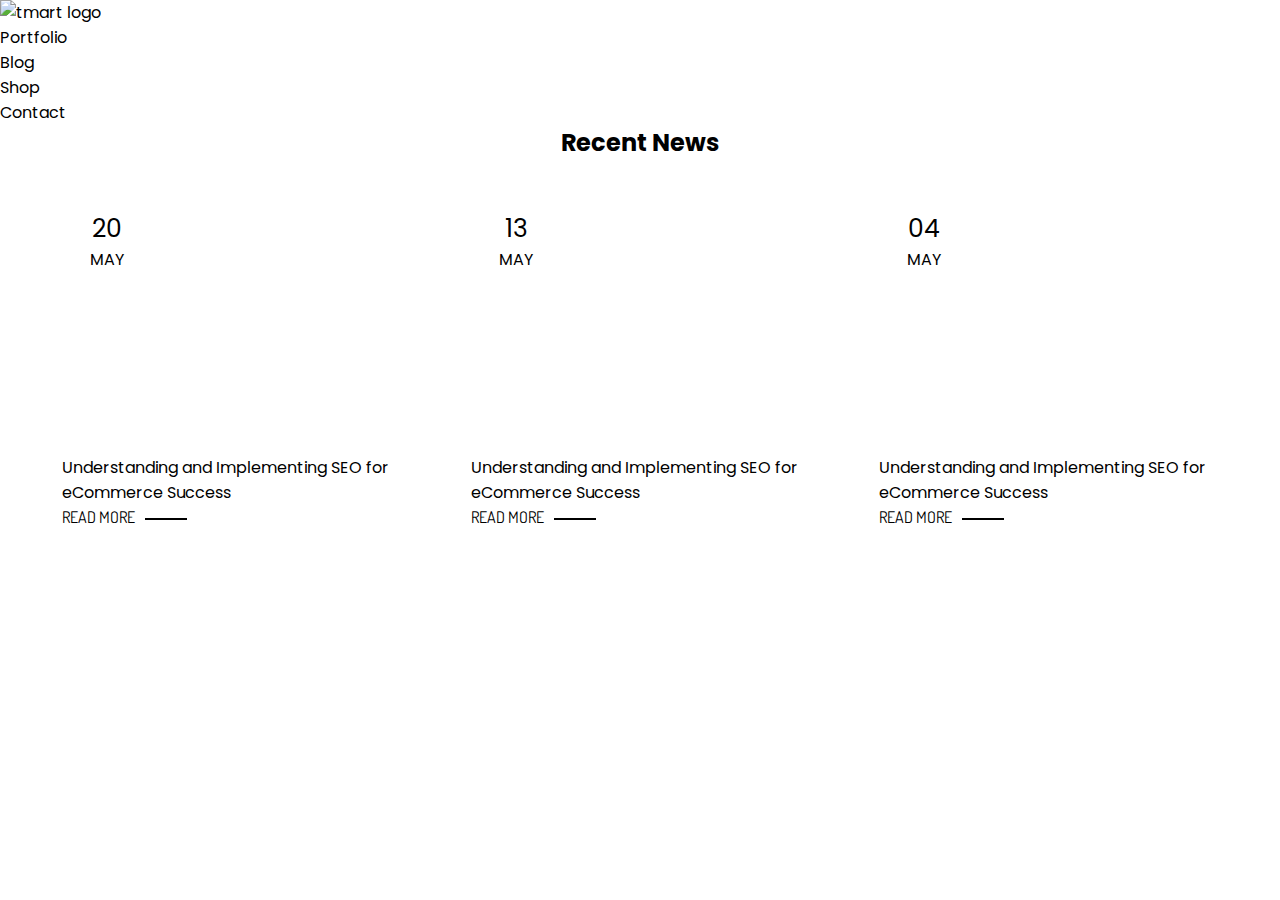
==== index.html @ 39721b08 "eddited entire blog section & css-finl copy" ====
<!DOCTYPE html>
<html lang="en">
  <head>
    <meta charset="UTF-8" />
    <meta name="viewport" content="width=device-width, initial-scale=1.0" />
    <title>TMART</title>
    <script src="./logic/feather.js"></script>
    <!--CSS LINKS-->
    <link rel="stylesheet" href="./style/general.css" />
    <link rel="stylesheet" href="./style/header.css" />
    <link rel="stylesheet" href="./style/blogsection.css" />
  </head>
  <body>
    <header>
      <div class="container">
        <div class="site-logo">
          <img src="./images/site-logo.png" alt="tmart logo" />
        </div>
        <!--=== NAV LINKS ===-->
        <nav>
          <ul>
            <li><a href="">Portfolio</a></li>
            <li><a href="">Blog</a></li>
            <li><a href="">Shop</a></li>
            <li><a href="">Contact</a></li>
          </ul>
        </nav>

        <!--=== GROUP NAV ICONS ===-->
        <div class="nav-icons">
          <i data-feather="user"></i>
          <i data-feather="shopping-cart"></i>
          <i data-feather="menu"></i>
        </div>
      </div>
      <!--== END OF CONTAINER ==-->
    </header>
    <!--=== END OF HEADER SECTION ===-->

    <!--=== MAIN SECTION START ===-->
    <main>
      <!--=== BLOG SECTION START===-->
      <section class="blog-section">
        <h2>Recent News</h2>
        <div class="container">
          <div class="recent">
            <div class="recent-date">
              <p class="increase">20</p>
              <p><span>MAY</span></p>
            </div>
            <div class="recent-text">
              <p>
                Understanding and Implementing SEO for <br />
                eCommerce Success
              </p>
              <a class="btn" href="#">READ MORE</a>
            </div>
          </div>
          <div class="recent2">
            <div class="recent-date">
              <p class="increase">13</p>
              <p><span>MAY</span></p>
            </div>
            <div class="recent-text">
              <p>
                Understanding and Implementing SEO for <br />
                eCommerce Success
              </p>
              <a href="#">READ MORE</a>
            </div>
          </div>
          <div class="recent3">
            <div class="recent-date">
              <p class="increase">04</p>
              <p><span>MAY</span></p>
            </div>
            <div class="recent-text">
              <p>
                Understanding and Implementing SEO for <br />
                eCommerce Success
              </p>
              <a href="#">READ MORE</a>
            </div>
          </div>
        </div>
      </section>
      <!---=== BLOG SECTION END ===--->
    </main>
    <!--=== END OF MAIN ===-->

    <!--=== FOOTER SECTION START-->
    <footer></footer>
    <!--=== END FOOTER-->

    <!--=== SCRIPT SECTION-->
    <script>
      feather.replace();
    </script>
  </body>
</html>
---- style/general.css ----
/*GOOGLE FONTS*/
@import url('https://fonts.googleapis.com/css2?family=Dosis:wght@200;300;400;500;600;700;800&family=Poppins:ital,wght@0,100;0,200;0,300;0,400;0,500;0,600;0,700;0,800;0,900;1,100;1,200;1,300;1,400;1,500;1,600;1,700;1,800;1,900&display=swap');

/*CSS RESET*/
*{
  margin: 0;
  padding: 0;
  box-sizing: border-box;
}

body {
  font-family: 'Poppins', sans-serif;
  background-color: #FFF;
  scroll-behavior: smooth;
}

a {
  color: inherit;
  text-decoration: none;
}

ul {
  list-style: none;
}
---- style/blogsection.css ----
/*style sheet*/
@import url('https://fonts.googleapis.com/css2?family=Dosis:wght@200;300;400;500;600;700&display=swap');
.blog-section h2{
    text-align: center;
    }
.blog-section .container{
    margin: 0 auto; 
    height: 400px;
    width: 95%;
    }
.container .recent {
    background-image: url(../images/b1.png);
    background-size: cover;
    background-position: center;
    background-repeat: no-repeat;
}
.container .recent2 {
    background-image: url(../images/b2.png);
    background-size: cover;
    background-position: center;
    background-repeat: no-repeat;
}
.container .recent3 {
    background-image: url(../images/b3.png);
    background-size: cover;
    background-position: center;
    background-repeat: no-repeat;
}
.container .recent {
    display: flex;
    flex-direction: column;
    justify-content: space-between;
    padding: 30px;
}
.container .recent2 {
    display: flex;
    flex-direction: column;
    justify-content: space-between;
    padding: 30px;
}
.container .recent3 {
    display: flex;
    flex-direction: column;
    justify-content: space-between;
    padding: 30px;
}
.recent .recent-date {
    display: flex;
    flex-direction: column;
    line-height: 1.5;
    background-color: #fff;
    width: 50px;
    margin: 20px;
    text-align: center;
}
.recent2 .recent-date {
    display: flex;
    flex-direction: column;
    line-height: 1.5;
    background-color: #fff;
    width: 50px;
    margin: 20px;
    text-align: center;
}
.recent3 .recent-date {
    display: flex;
    flex-direction: column;
    line-height: 1.5;
    background-color: #fff;
    width: 50px;
    margin: 20px;
    text-align: center;
}
.recent-date .increase {
    font-size: 25px;
}
.recent-date2 .increase {
    font-size: 25px;
}
.recent-date3 .increase {
    font-size: 25px;
}
.recent-text a{
    font-family: 'Dosis';
}
.recent-text a::after {
    content: "";
    border: 1px solid #000;
    display: inline-block;
    width: 40px;
    vertical-align: middle;
    margin: 10px;
}
@media (max-width:599px){
    .blog-section .container {
        display: grid;
        grid-template-columns: repeat(1, 1fr);
        gap: 10px;
    }
}
@media (max-width:899px) and (min-width:600px) {
    .blog-section .container {
        display: grid;
        grid-template-columns: repeat(2, 1fr);
        gap: 5px;
    }
}
@media (min-width:900px){
    .blog-section .container {
        display: grid;
        grid-template-columns: repeat(3, 1fr);
        gap: 10px;
    }
}
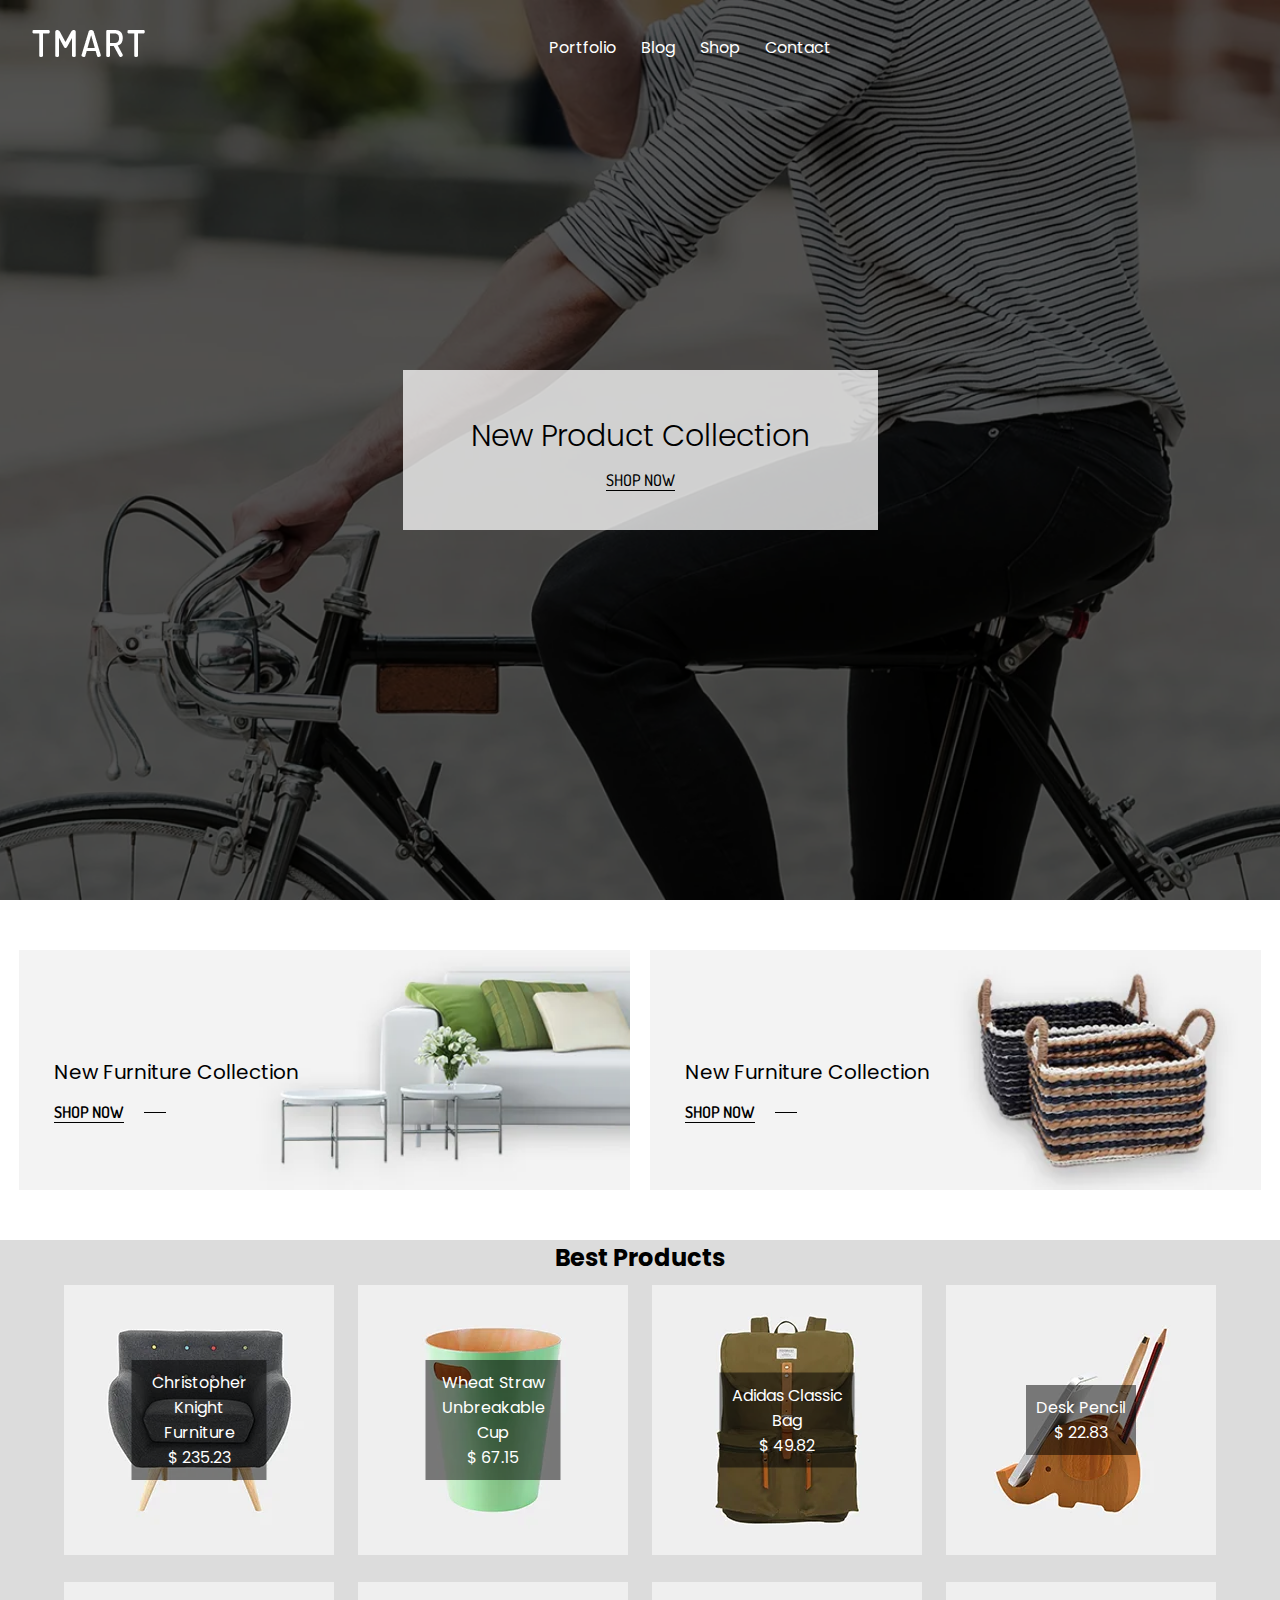
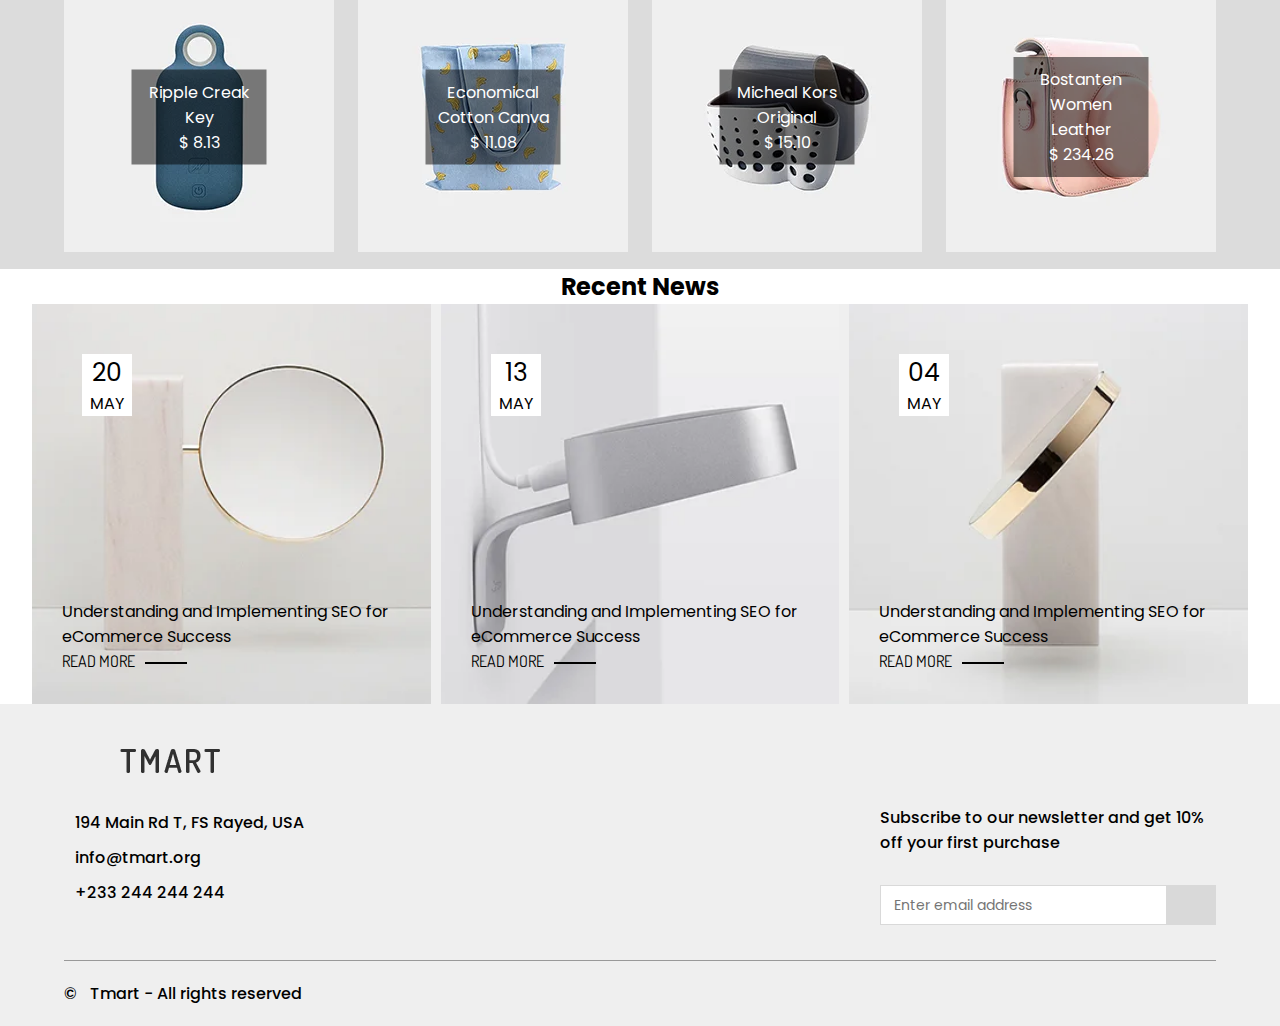
==== commit 01b6e376: "conlict merging Mbugua into main branch resolved" ====
--- a/index.html
+++ b/index.html
@@ -1,100 +1,302 @@
 <!DOCTYPE html>
 <html lang="en">
-  <head>
-    <meta charset="UTF-8" />
-    <meta name="viewport" content="width=device-width, initial-scale=1.0" />
-    <title>TMART</title>
-    <script src="./logic/feather.js"></script>
-    <!--CSS LINKS-->
-    <link rel="stylesheet" href="./style/general.css" />
-    <link rel="stylesheet" href="./style/header.css" />
-    <link rel="stylesheet" href="./style/blogsection.css" />
-  </head>
-  <body>
-    <header>
-      <div class="container">
+<head>
+  <meta charset="UTF-8">
+  <meta name="viewport" content="width=device-width, initial-scale=1.0">
+  <title>TMART - Serves You Well</title>
+  <script src="./logic/feather.js"></script>
+  <!--CSS LINKS-->
+  <link rel="stylesheet" href="./style/general.css">
+  <link rel="stylesheet" href="./style/hero.css">
+  <link rel="stylesheet" href="./style/message-section.css">
+  <link rel="stylesheet" href="./style/footer.css">
+  <link rel="stylesheet" href="./style/blogsection.css" />
+  <link rel="icon" href="./images/logo.png">
+  <link rel="stylesheet" href="BestProducts.css">
+  <!--END OF CSS LINKS-->
+
+</head>
+<body>
+
+  <!--=== MAIN SECTION START ===-->
+  <main>
+    <!--= HERO SECTION =-->
+    <section class="hero-section">
+      <div class="header"><!--== HEADER SECTION ==-->
         <div class="site-logo">
-          <img src="./images/site-logo.png" alt="tmart logo" />
-        </div>
+          <a href="./index.html">
+            <img src="./images/logo_white.png" alt="tmart logo">
+          </a>
+        </div>
+    
         <!--=== NAV LINKS ===-->
-        <nav>
+        <nav class="nav-menu">
           <ul>
-            <li><a href="">Portfolio</a></li>
-            <li><a href="">Blog</a></li>
-            <li><a href="">Shop</a></li>
-            <li><a href="">Contact</a></li>
+            <li><a href="#portfolio">Portfolio</a></li>
+            <li><a href="#blog">Blog</a></li>
+            <li><a href="#shop">Shop</a></li>
+            <li><a href="#contact">Contact</a></li>
           </ul>
         </nav>
-
+    
         <!--=== GROUP NAV ICONS ===-->
         <div class="nav-icons">
-          <i data-feather="user"></i>
-          <i data-feather="shopping-cart"></i>
-          <i data-feather="menu"></i>
-        </div>
-      </div>
-      <!--== END OF CONTAINER ==-->
-    </header>
-    <!--=== END OF HEADER SECTION ===-->
-
-    <!--=== MAIN SECTION START ===-->
-    <main>
-      <!--=== BLOG SECTION START===-->
-      <section class="blog-section">
-        <h2>Recent News</h2>
-        <div class="container">
-          <div class="recent">
-            <div class="recent-date">
-              <p class="increase">20</p>
-              <p><span>MAY</span></p>
+          <a href="#">
+            <i data-feather="user"></i>
+          </a>
+          <a href="#">
+            <i data-feather="shopping-cart"></i>
+          </a>
+          <a href="#">
+            <i data-feather="menu" onclick="showMenu()"></i>
+          </a>
+        </div>
+
+      </div><!--== END OF HEADER SECTION ==-->
+
+      <!--== HAMUGER MENU ==-->
+      <nav id="nav-hamb-menu">
+        <ul>
+          <li><a href="">Portfolio</a></li>
+          <li><a href="">Blog</a></li>
+          <li><a href="">Shop</a></li>
+          <li><a href="#contact">Contact</a></li>
+        </ul>
+        <div id="close-ham-menu">
+          <i data-feather="x" onclick="hideMenu()"></i>
+        </div>
+      </nav>
+
+      <!--=== HEADLINE SECTION ===-->
+      <div class="headline">
+        <div>
+          <h1>
+            New Product Collection 
+          </h1>
+          <a href="#">SHOP NOW</a>
+        </div>
+      </div>
+
+      <!--== OVERLAY ==-->
+      <div class="overlay"></div>
+
+    </section><!--=== END OF HERO SECTION ===-->
+
+    <!--===START OF MESSAGE SECTION ===-->
+    <section class="message-section">
+      <div class="furniture-collection">
+        <div class="group-text">
+          <p>New Furniture Collection</p>
+          <a href="#">SHOP NOW</a>
+          <div class="line"></div>
+        </div>
+      </div><!--== END OF FURNITURE-COLL ===-->
+
+      <div class="basket-collection">
+        <div class="group-text">
+          <p>New Furniture Collection</p>
+          <a href="#">SHOP NOW</a>
+          <div class="line"></div>
+        </div>
+      </div>
+    </section><!--===END OF MESSAGE SECTION ===-->
+
+
+
+
+    
+    <!-- The Best Product Section -->
+
+    <div class="BestProducts">
+
+      <h2>Best Products</h2>
+    <!-- The items of the section -->
+
+    <div class="image-container">
+      <figure><img src="images/MicrosoftTeams-image (1).png" alt="ChristopherKnightFurniture"></figure>
+      <div class="overlay-text">
+        <figcaption>Christopher Knight Furniture <br> $ 235.23</figcaption>
+      </div>
+      </div>
+
+    <div class="image-container">
+        <figure><img src="images/MicrosoftTeams-image (4).png" alt="WheatStrawUnbreakableCup"></figure>
+        <div class="overlay-text"><figcaption>Wheat Straw Unbreakable Cup <br> $ 67.15</figcaption></div>
+    </div>
+
+    <div class="image-container">
+        <figure><img src="images/MicrosoftTeams-image (5).png" alt="AdidasClassicBag"></figure>
+        <div class="overlay-text"><figcaption>Adidas Classic Bag <br> $ 49.82</figcaption></div>
+    </div>
+
+    <div class="image-container">
+        <figure><img src="images/MicrosoftTeams-image (6).png" alt="DeskPencil"></figure>
+        <div class="overlay-text"><figcaption>Desk Pencil <br> $ 22.83</figcaption></div>
+    </div>
+
+    <div class="image-container">
+        <figure><img src="images/MicrosoftTeams-image (7).png" alt="RippleCreakKey"></figure>
+        <div class="overlay-text"><figcaption>Ripple Creak Key <br> $ 8.13</figcaption></div>
+    </div>
+
+    <div class="image-container">
+        <figure><img src="images/MicrosoftTeams-image (8).png" alt="EconomicalCotton Canva"></figure>
+        <div class="overlay-text"><figcaption>Economical Cotton Canva <br> $ 11.08</figcaption></div>
+    </div>
+
+    <div class="image-container">
+        <figure><img src="images/MicrosoftTeams-image (9).png" alt="MichealKorsOriginal"></figure>
+        <div class="overlay-text"><figcaption>Micheal Kors Original <br> $ 15.10</figcaption></div>
+    </div>
+
+    <div class="image-container">
+        <figure><img src="images/MicrosoftTeams-image (10).png" alt="BostantenWomenLeather"></figure>
+        <div class="overlay-text"><figcaption>Bostanten Women Leather <br> $ 234.26</figcaption></div>
+    </div>
+
+    </div>
+
+    <!--=== BLOG SECTION START===-->
+    <section class="blog-section">
+      <h2>Recent News</h2>
+      <div class="container">
+        <div class="recent">
+          <div class="recent-date">
+            <p class="increase">20</p>
+            <p><span>MAY</span></p>
+          </div>
+          <div class="recent-text">
+            <p>
+              Understanding and Implementing SEO for <br />
+              eCommerce Success
+            </p>
+            <a href="#">READ MORE</a>
+          </div>
+        </div>
+        <div class="recent2">
+          <div class="recent-date">
+            <p class="increase">13</p>
+            <p><span>MAY</span></p>
+          </div>
+          <div class="recent-text">
+            <p>
+              Understanding and Implementing SEO for <br />
+              eCommerce Success
+            </p>
+            <a href="#">READ MORE</a>
+          </div>
+        </div>
+        <div class="recent3">
+          <div class="recent-date">
+            <p class="increase">04</p>
+            <p><span>MAY</span></p>
+          </div>
+          <div class="recent-text">
+            <p>
+              Understanding and Implementing SEO for <br />
+              eCommerce Success
+            </p>
+            <a href="#">READ MORE</a>
+          </div>
+        </div>
+      </div>
+    </section>
+    <!---=== BLOG SECTION END ===--->
+
+
+  </main><!--=== END OF MAIN ===-->
+
+  <!--=== FOOTER SECTION START-->
+  <footer id="contact">
+    <div class="container">
+      <div class="footer-logo">
+        <img src="./images/logo.png" alt="tmart logo" class="tmart-logo">
+      </div>
+
+      <div class="first-sub-container"><!--=== 1ST CONATINER START ===-->
+        <div class="sub-container-left"><!--=== START OF SUBCONATINER LEFT ===-->
+          
+          <!--=== ADDRESS SECTION ===-->
+          <section class="address-section">
+            <div class="location">
+              <div class="map-pin">
+                <i data-feather="map-pin"></i>
+              </div>
+              <p>
+                194 Main Rd T, FS Rayed, USA
+              </p>
             </div>
-            <div class="recent-text">
+      
+            <div class="message">
+              <div class="mail">
+                <i data-feather="mail"></i>
+              </div>
               <p>
-                Understanding and Implementing SEO for <br />
-                eCommerce Success
+                info@tmart.org
               </p>
-              <a class="btn" href="#">READ MORE</a>
             </div>
-          </div>
-          <div class="recent2">
-            <div class="recent-date">
-              <p class="increase">13</p>
-              <p><span>MAY</span></p>
+      
+            <div class="phone">
+              <div class="phone-call">
+                <i data-feather="phone-call"></i>
+              </div>
+              <p>
+                +233 244 244 244
+              </p>
             </div>
-            <div class="recent-text">
-              <p>
-                Understanding and Implementing SEO for <br />
-                eCommerce Success
-              </p>
-              <a href="#">READ MORE</a>
+          </section><!--=== END OF ADDRESS SECTION ===-->
+  
+        </div><!--=== END OF SUB CONTAINER LEFT ===-->
+    
+        <div class="sub-container-right"><!--=== START OF SUBCONTAINER RIGHT ===-->
+          <!--=== SUBSCRIBE SECTION ===-->
+          <section class="subscribe-section">
+            <p>
+              Subscribe to our newsletter and get 10% off your first purchase
+            </p>
+            <div class="newsletter-form">
+              <form action="process_file.php" method="post" target="_self">
+                <input type="email" id="email" name="email" placeholder="Enter email address" required class="email-input">
+                <button type="submit" class="submit">
+                  <i data-feather="chevron-right"></i>
+                </button>
+              </form>
             </div>
-          </div>
-          <div class="recent3">
-            <div class="recent-date">
-              <p class="increase">04</p>
-              <p><span>MAY</span></p>
-            </div>
-            <div class="recent-text">
-              <p>
-                Understanding and Implementing SEO for <br />
-                eCommerce Success
-              </p>
-              <a href="#">READ MORE</a>
-            </div>
-          </div>
-        </div>
-      </section>
-      <!---=== BLOG SECTION END ===--->
-    </main>
-    <!--=== END OF MAIN ===-->
-
-    <!--=== FOOTER SECTION START-->
-    <footer></footer>
-    <!--=== END FOOTER-->
-
-    <!--=== SCRIPT SECTION-->
-    <script>
-      feather.replace();
-    </script>
-  </body>
+          </section><!--=== END OF SUBSCRIBE SECTION ===-->
+        </div><!--=== END OF SUBCONTAINER RIGHT ===-->
+
+      </div><!--=== END OF 1ST SUB CONTAINER ===-->
+  
+      <!--=== COPY RIGHT SECTION ===-->
+      <section class="copyright-section">
+        <div class="copyright-text">
+          <div class="copyright-logo">&copy;</div>
+          <p>
+            Tmart - All rights reserved
+          </p>
+        </div>
+      </section><!--=== COPY RIGHT SECTION ===-->
+    </div><!--END OF CONTAINER-->
+  </footer><!--=== END FOOTER-->
+
+
+
+
+  <!--=== SCRIPT SECTION-->
+  <script>
+    feather.replace();
+
+    //SHOW HAMBURGER MENU
+    function showMenu() {
+      document.getElementById('nav-hamb-menu').style.display = 'flex';
+      document.getElementById('nav-hamb-menu').classList.add('slide-from-right')
+    }
+
+    //HIDE HAMBURGER MENU
+    function hideMenu() {
+      document.getElementById('nav-hamb-menu').style.display = 'none';
+    }
+  </script>
+</body>
 </html>
+
--- a/style/hero.css
+++ b/style/hero.css
@@ -0,0 +1,169 @@
+/*=== HERO SECTION START ===*/
+.hero-section {
+  background: url(../images/hero.jpg) no-repeat scroll center center / cover;
+  height: 100vh;
+  display: flex;
+  justify-content: center;
+  align-items: center;
+  position: relative;
+}
+
+.hero-section .header {
+  position: absolute;
+  top: 30px;
+  width: 95%;
+  display: flex;
+  justify-content: space-between;
+  align-items: center;
+  margin: 0 auto;
+  transition: 0.3s;
+}
+nav ul {
+  display: flex;
+  flex-direction: column;
+}
+/* nav ul li:not(:last-child) {
+  margin-bottom: 20px;
+} */
+
+.header a:hover {
+  color: burlywood;
+}
+.nav-icons {
+  display: flex;
+  gap: 13px;
+}
+nav, .nav-icons, .site-logo {
+  color: #fff;
+  z-index: 100;
+}
+/*== MOBILE VIEW ==*/
+@media screen and (max-width: 900px) {
+  .nav-menu {
+    display: none;
+  }
+  .headline {
+    padding: 25px 0;
+    width: 330px;
+  }
+  
+  
+}
+/*== DESKTOP VIEW ==*/
+@media screen and (min-width: 900px) {
+  .headline {
+    padding: 47px 0 37px;
+    width: 475px;
+  }
+  .headline h1 {
+    margin-bottom: 20px;
+    font-size: 25px;
+    font-family: 'Poppins', sans-serif;
+    line-height: 1.25;
+  }
+  nav ul {
+    list-style: none;
+    display: flex;
+    flex-direction: row;
+    gap: 25px;
+  }
+  .nav-icons a:last-child {
+    display: none;
+  }
+ 
+}
+
+.headline {
+  background-color: rgba(255, 255, 255, 0.75);
+  text-align: center;
+  z-index: 100;
+}
+.headline h1 {
+  font-weight: 300;
+  margin-bottom: 13px;
+  font-size: 30px;
+  font-family: 'Poppins', sans-serif;
+  line-height: 1.25;
+}
+.headline a {
+  font-size: 16px;
+  font-family: 'Dosis', sans-serif;
+  font-weight: 500;
+  text-transform: uppercase;
+  border-bottom: .5px solid #000;
+  color: #000;
+  line-height: 1.2;
+  transition: 0.3s;
+}
+.headline a:hover {
+  color: #c59400;
+  border-bottom: none;
+}
+.overlay {
+  position: absolute;
+  background-color: rgba(0, 0, 0, 0.67);
+  top: 0;
+  left: 0;
+  height: 100%;
+  width: 100%;
+}
+
+/*== NAV-HAMB-MENU ===*/
+#nav-hamb-menu {
+  position: fixed;
+  background-color: #EFEFEF;
+  color: #000;
+  z-index: 150;
+  height: 100%;
+  width: 100%;
+  top: 0;
+  left: 0;
+  display: none;
+  justify-content: center;
+  align-items: center;
+  text-align: center;
+  transition: 0.3s;
+}
+#nav-hamb-menu ul li:not(:last-child) {
+  margin-bottom: 10px;
+}
+#nav-hamb-menu ul li {
+  font-size: 20px;
+}
+#nav-hamb-menu ul li:hover {
+  border-bottom: 1px solid #c59400;
+}
+
+#close-ham-menu {
+  position: absolute;
+  top: 30px;
+  right: 30px;
+  height: 45px;
+  width: 45px;
+  padding: 10px;
+  border: 1px solid #000;
+  border-radius: 50%;
+}
+
+@media screen and (min-width: 900px) {
+  #nav-hamb-menu {
+    display: none;
+  }
+}
+
+/*== HAMBURGER MENU ANIMATION ==*/
+.slide-from-right {
+  animation-name: slideFromRight;
+  animation-duration: 1s;
+  animation-timing-function: ease-in-out;
+
+}
+@keyframes slideFromRight {
+  from {
+    transform: translateX(100%);
+  }
+  to {
+    transform: translateX(0);
+  }
+}
+/*=== HERO SECTION END ===*/
--- a/style/message-section.css
+++ b/style/message-section.css
@@ -0,0 +1,104 @@
+.message-section {
+  margin: 50px 0;
+  display: flex;
+  flex-direction: column;
+  row-gap: 25px
+}
+
+/*=== FURNITURE COLLECTION ===*/
+.furniture-collection {
+  background: url(../images/furn.jpg) no-repeat scroll center center / cover;
+  height: 178px;
+  width: 93%;
+  margin: 0 auto;
+  position: relative;
+}
+
+.group-text {
+  width: 138px;
+  position: absolute;
+  top: 30px;
+  left: 15px;
+}
+
+.group-text p {
+  font-size: 20px;
+  text-align: center;
+  margin-bottom: 16px;
+  line-height: 1.2;
+}
+.group-text a {
+  font-size: 16px;
+  font-family: 'Dosis', sans-serif;
+  font-weight: 600;
+  border-bottom: 1px solid #000;
+  transition: 0.3s;
+}
+.group-text a:hover {
+  color: #c59400;
+  border-bottom: none;
+}
+.group-text .line {
+  width: 22px;
+  height: 1px;
+  background-color: #000;
+  position: absolute;
+  left: 75px;
+  top: 75px;
+}
+
+
+/*=== BASKET COLLECTION ===*/
+.basket-collection {
+  background: url(../images/bask.jpg) no-repeat scroll center center / cover;
+  height: 178px;
+  width: 93%;
+  margin: 0 auto;
+  position: relative;
+}
+
+/*=== TABLET VIEW ===*/
+@media screen and (min-width: 600px) and (max-width: 900px) {
+  .message-section {
+    flex-direction: row;
+    width: 96%;
+    margin: 50px auto;
+    column-gap: 20px
+  }
+  .group-text .line {
+    left: 80px;
+  }
+  
+}
+
+/*=== DESKTOP VIEW ===*/
+@media screen and (min-width: 900px) {
+  .message-section {
+    flex-direction: row;
+    width: 97%;
+    margin: 50px auto;
+    column-gap: 20px
+  }
+  .group-text {
+    width: 245px;
+    top: 110px;
+    left: 35px;
+  }
+  .group-text .line {
+    left: 90px;
+    top: 52px;
+  }
+  .furniture-collection {
+    height: 240px;
+  }
+  .basket-collection {
+    height: 240px;
+  }
+  /* .basket-collection {
+    background: url(../images/bask.jpg) no-repeat scroll center center / cover;
+    height: 178px;
+    width: 93%;
+    margin: 0 auto;
+    position: relative;
+  } */
+}--- a/style/footer.css
+++ b/style/footer.css
@@ -0,0 +1,140 @@
+.container {
+  background-color: #EFEFEF;
+  width: 100%;
+  margin: 0 auto;
+}
+
+.footer-logo {
+  margin-left: 10px;
+  margin-bottom: 25px;
+}
+.footer-logo .tmart-logo {
+  margin-top: 45px;
+}
+
+/*=== START OF ADDRESS SECTION ===*/
+.address-section {
+  margin: 0 0 50px 20px;
+  display: flex;
+  flex-direction: column;
+  row-gap: 10px;
+}
+.address-section .location, .message, .phone {
+  display: flex;
+  font-size: 16px;
+  column-gap: 15px;
+  font-weight: 500;
+}
+/*=== END OF ADDRESS SECTION ===*/
+
+/*=== START OF SUBSCRIBE SECTION ===*/
+.subscribe-section {
+  /* width: 320px; */
+  font-family: 'Poppins', sans-serif;
+  margin: 0 20px 35px;
+}
+.subscribe-section p {
+  margin-bottom: 30px;
+  width: 100%;
+  font-weight: 500;
+}
+form {
+  display: flex;
+  align-items: center;
+}
+form .email-input {
+  width: 287px;
+  height: 40px;
+  border: 0.4px solid #D9D9D9;
+  padding-left: 13px;
+}
+.email-input::placeholder {
+  font-size: 14px;
+  font-family: 'Poppins', sans-serif;
+}
+form input:focus {
+  border-color: #c59400;
+  outline: none;
+} 
+
+form .submit {
+  width: 49px;
+  border-style: none;
+  background-color: #D9D9D9;
+  height: 40px;
+  cursor: pointer;
+  transition: 0.3s;
+}
+form button:hover {
+  background-color: #c59400;
+
+}
+form button i:hover {
+  color: #fff;
+}
+/*=== END OF SUBSCRIBE SECTION ===*/
+
+/*=== COPY RIGHT SECTION ===*/
+.copyright-section {
+  width: 90%;
+  border-top: 1px solid rgba(0, 0, 0, 0.36);
+  margin: 0 auto;
+  padding: 0 0 20px;
+}
+.copyright-text {
+  display: flex;
+  align-items: center;
+  column-gap: 13px;
+  font-family: 'Poppins', sans-serif;
+  font-size: 16px;
+  font-weight: 500;
+  margin-top: 20px;
+}
+/*=== END OF COPY RIGHT SECTION ===*/
+
+/*=== MOBILE VIEW ===*/
+@media screen and (min-width: 400px) and (max-width: 600px) {
+  .subscribe-section p {
+    width: 340px;
+  }
+  form .email-input {
+    width: 90%;
+  }
+}
+
+/*=== TABLET VIEW ===*/
+@media screen and (min-width: 600px) and (max-width: 900px) {
+  .first-sub-container {
+    display: flex;
+    align-items: center;
+    justify-content: space-between;
+    padding: 0 10px;
+  }
+  .footer-logo {
+    margin-left: 35px;
+  }
+  .subscribe-section p {
+    width: 340px;
+  }
+
+}
+
+/*=== DESKTOP VIEW ===*/
+@media screen and (min-width: 900px) {
+  .first-sub-container {
+    display: flex;
+    align-items: center;
+    justify-content: space-between;
+    padding: 0 40px;
+    width: 100%;
+  }
+  .footer-logo {
+    margin-left: 120px;
+  }
+  .copyright-section {
+    width: 90%;
+  }
+  .subscribe-section p {
+    width: 340px;
+  }
+}--- a/BestProducts.css
+++ b/BestProducts.css
@@ -0,0 +1,31 @@
+.BestProducts{
+    text-align: center;
+    align-items: center;
+    background-color:gainsboro;
+}
+.image-container {
+    position: relative;
+    display: inline-block;
+    margin: 10px; /* Add spacing between images if desired */
+}
+.image-container img {
+    display: block;
+    max-width: 100%;
+    height: auto;
+}
+.overlay-text {
+    position: absolute;
+    top: 50%;
+    left: 50%;
+    transform: translate(-50%, -50%);
+    background-color: rgba(0, 0, 0, 0.5);
+    color: white;
+    padding: 10px;
+    font-size: 16px;
+    text-align: center;
+    z-index: 1;
+  }
+
+@media (min-width:900px) {
+
+}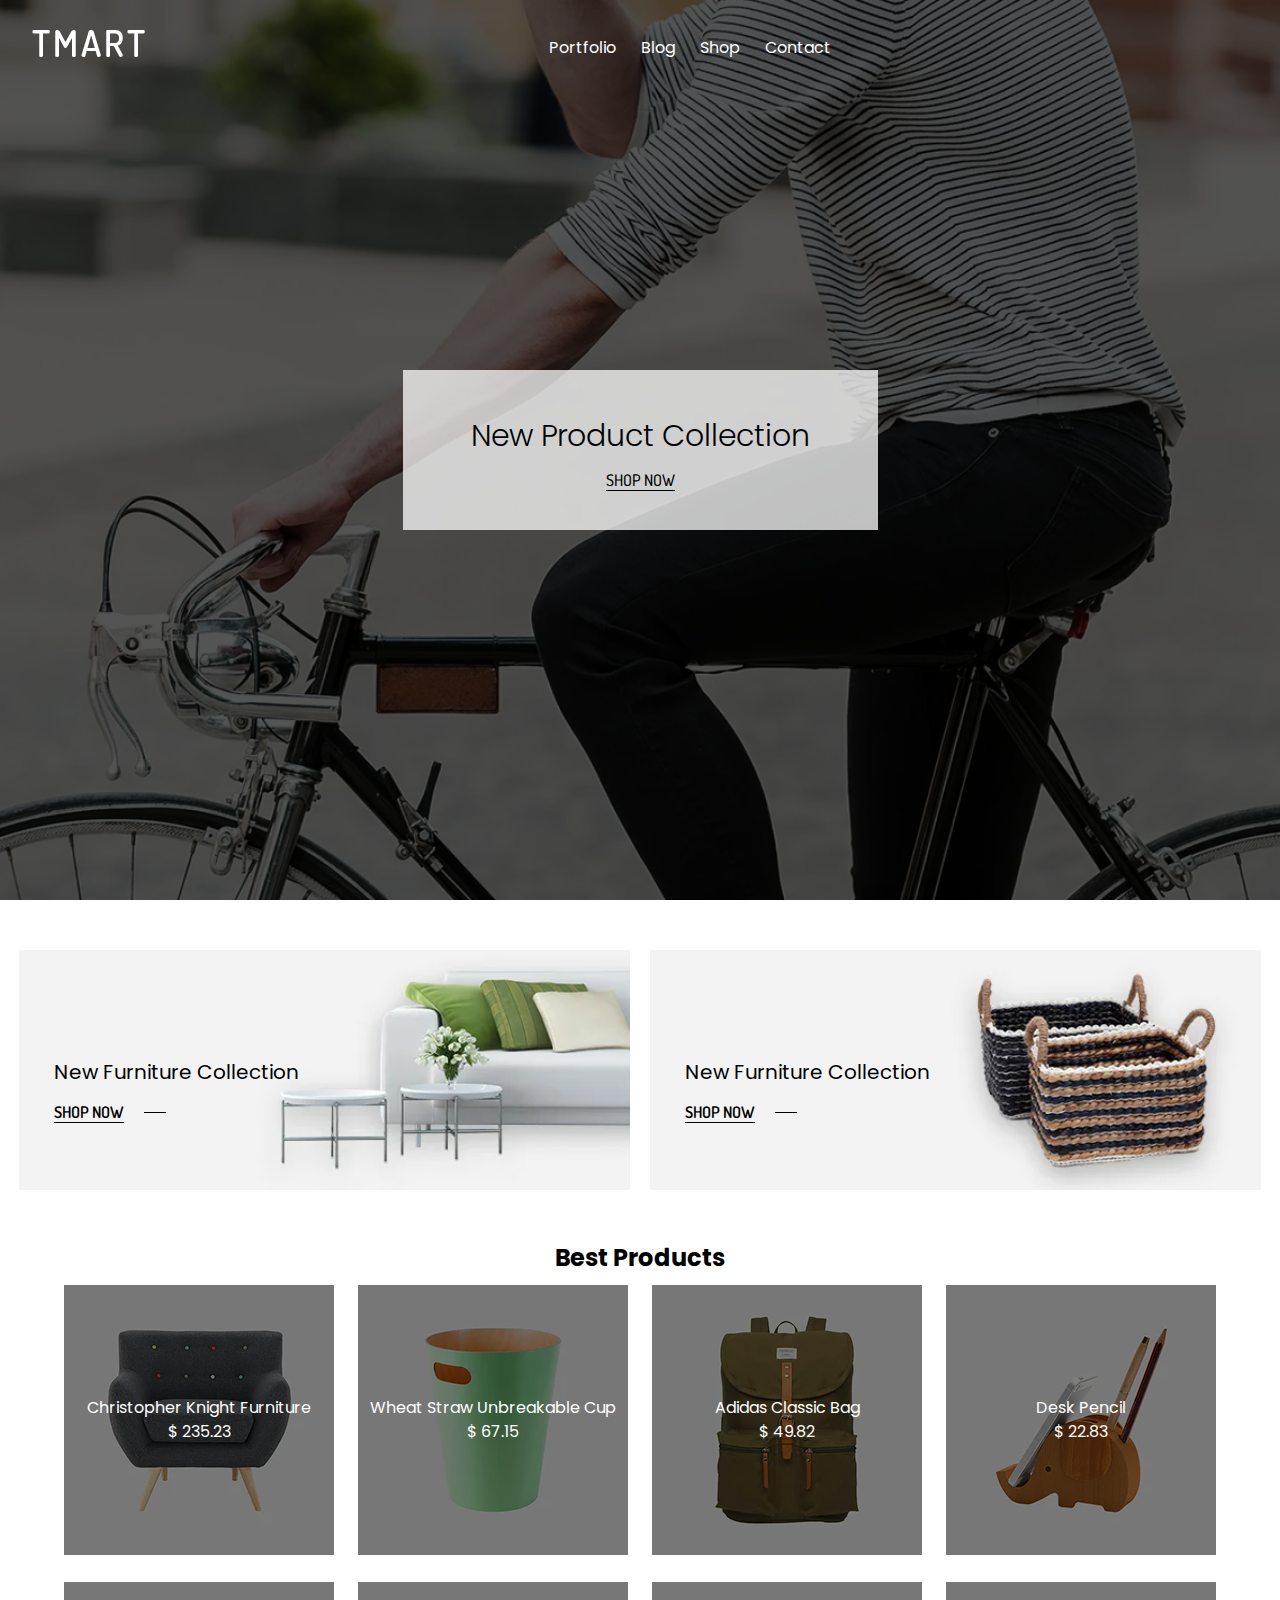
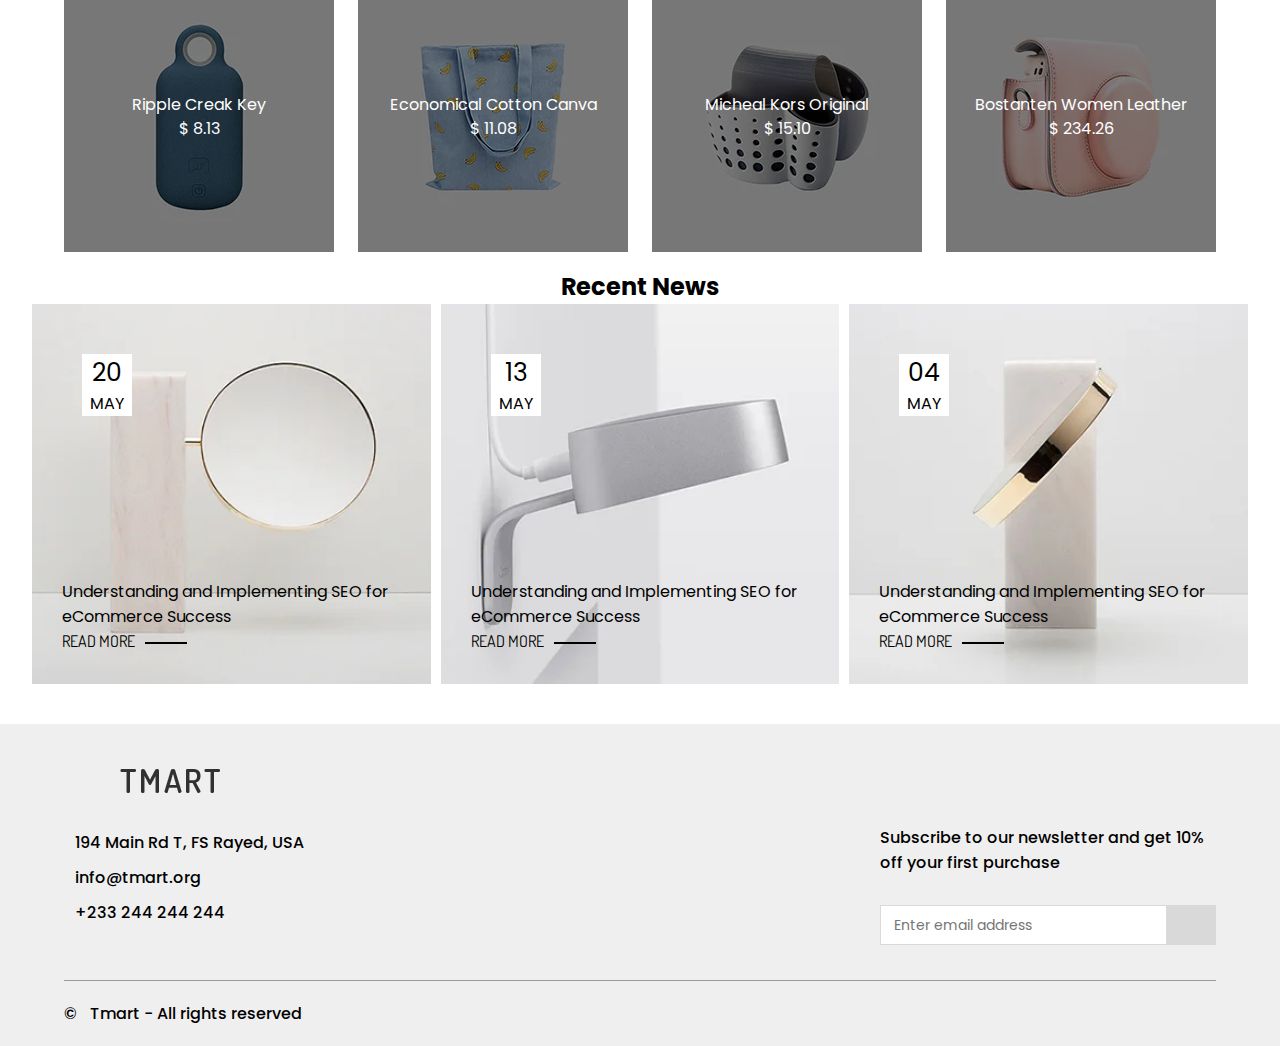
==== commit 58e61f42: "adjusting blog section" ====
--- a/index.html
+++ b/index.html
@@ -11,8 +11,9 @@
   <link rel="stylesheet" href="./style/message-section.css">
   <link rel="stylesheet" href="./style/footer.css">
   <link rel="stylesheet" href="./style/blogsection.css" />
+  <link rel="stylesheet" href="./style/BestProducts.css">
+
   <link rel="icon" href="./images/logo.png">
-  <link rel="stylesheet" href="BestProducts.css">
   <!--END OF CSS LINKS-->
 
 </head>
@@ -58,7 +59,7 @@
       <nav id="nav-hamb-menu">
         <ul>
           <li><a href="">Portfolio</a></li>
-          <li><a href="">Blog</a></li>
+          <li><a href="#blog">Blog</a></li>
           <li><a href="">Shop</a></li>
           <li><a href="#contact">Contact</a></li>
         </ul>
@@ -102,101 +103,101 @@
     </section><!--===END OF MESSAGE SECTION ===-->
 
 
-
+    
 
     
     <!-- The Best Product Section -->
 
     <div class="BestProducts">
 
-      <h2>Best Products</h2>
-    <!-- The items of the section -->
-
-    <div class="image-container">
-      <figure><img src="images/MicrosoftTeams-image (1).png" alt="ChristopherKnightFurniture"></figure>
-      <div class="overlay-text">
-        <figcaption>Christopher Knight Furniture <br> $ 235.23</figcaption>
-      </div>
-      </div>
-
-    <div class="image-container">
-        <figure><img src="images/MicrosoftTeams-image (4).png" alt="WheatStrawUnbreakableCup"></figure>
-        <div class="overlay-text"><figcaption>Wheat Straw Unbreakable Cup <br> $ 67.15</figcaption></div>
+      <h2>Best Products</h2><!-- The items of the section -->
+    
+
+      <div class="image-container">
+        <figure><img src="images/MicrosoftTeams-image (1).png" alt="ChristopherKnightFurniture"></figure>
+        <div class="overlay-text">
+          <figcaption>Christopher Knight Furniture <br> $ 235.23</figcaption>
+        </div>
+        </div>
+
+      <div class="image-container">
+          <figure><img src="images/MicrosoftTeams-image (4).png" alt="WheatStrawUnbreakableCup"></figure>
+          <div class="overlay-text"><figcaption>Wheat Straw Unbreakable Cup <br> $ 67.15</figcaption></div>
+      </div>
+
+      <div class="image-container">
+          <figure><img src="images/MicrosoftTeams-image (5).png" alt="AdidasClassicBag"></figure>
+          <div class="overlay-text"><figcaption>Adidas Classic Bag <br> $ 49.82</figcaption></div>
+      </div>
+
+      <div class="image-container">
+          <figure><img src="images/MicrosoftTeams-image (6).png" alt="DeskPencil"></figure>
+          <div class="overlay-text"><figcaption>Desk Pencil <br> $ 22.83</figcaption></div>
+      </div>
+
+      <div class="image-container">
+          <figure><img src="images/MicrosoftTeams-image (7).png" alt="RippleCreakKey"></figure>
+          <div class="overlay-text"><figcaption>Ripple Creak Key <br> $ 8.13</figcaption></div>
+      </div>
+
+      <div class="image-container">
+          <figure><img src="images/MicrosoftTeams-image (8).png" alt="EconomicalCotton Canva"></figure>
+          <div class="overlay-text"><figcaption>Economical Cotton Canva <br> $ 11.08</figcaption></div>
+      </div>
+
+      <div class="image-container">
+          <figure><img src="images/MicrosoftTeams-image (9).png" alt="MichealKorsOriginal"></figure>
+          <div class="overlay-text"><figcaption>Micheal Kors Original <br> $ 15.10</figcaption></div>
+      </div>
+
+      <div class="image-container">
+          <figure><img src="images/MicrosoftTeams-image (10).png" alt="BostantenWomenLeather"></figure>
+          <div class="overlay-text"><figcaption>Bostanten Women Leather <br> $ 234.26</figcaption></div>
+      </div>
+
     </div>
 
-    <div class="image-container">
-        <figure><img src="images/MicrosoftTeams-image (5).png" alt="AdidasClassicBag"></figure>
-        <div class="overlay-text"><figcaption>Adidas Classic Bag <br> $ 49.82</figcaption></div>
-    </div>
-
-    <div class="image-container">
-        <figure><img src="images/MicrosoftTeams-image (6).png" alt="DeskPencil"></figure>
-        <div class="overlay-text"><figcaption>Desk Pencil <br> $ 22.83</figcaption></div>
-    </div>
-
-    <div class="image-container">
-        <figure><img src="images/MicrosoftTeams-image (7).png" alt="RippleCreakKey"></figure>
-        <div class="overlay-text"><figcaption>Ripple Creak Key <br> $ 8.13</figcaption></div>
-    </div>
-
-    <div class="image-container">
-        <figure><img src="images/MicrosoftTeams-image (8).png" alt="EconomicalCotton Canva"></figure>
-        <div class="overlay-text"><figcaption>Economical Cotton Canva <br> $ 11.08</figcaption></div>
-    </div>
-
-    <div class="image-container">
-        <figure><img src="images/MicrosoftTeams-image (9).png" alt="MichealKorsOriginal"></figure>
-        <div class="overlay-text"><figcaption>Micheal Kors Original <br> $ 15.10</figcaption></div>
-    </div>
-
-    <div class="image-container">
-        <figure><img src="images/MicrosoftTeams-image (10).png" alt="BostantenWomenLeather"></figure>
-        <div class="overlay-text"><figcaption>Bostanten Women Leather <br> $ 234.26</figcaption></div>
-    </div>
-
-    </div>
-
     <!--=== BLOG SECTION START===-->
-    <section class="blog-section">
+    <section class="blog-section" id="blog">
       <h2>Recent News</h2>
-      <div class="container">
-        <div class="recent">
+      <div class="container-blog">
+        <div class="article recent">
           <div class="recent-date">
             <p class="increase">20</p>
             <p><span>MAY</span></p>
           </div>
           <div class="recent-text">
             <p>
-              Understanding and Implementing SEO for <br />
+              Understanding and Implementing SEO for 
               eCommerce Success
             </p>
             <a href="#">READ MORE</a>
           </div>
         </div>
-        <div class="recent2">
+        <div class="article recent2">
           <div class="recent-date">
             <p class="increase">13</p>
             <p><span>MAY</span></p>
           </div>
           <div class="recent-text">
             <p>
-              Understanding and Implementing SEO for <br />
+              Understanding and Implementing SEO for
               eCommerce Success
             </p>
             <a href="#">READ MORE</a>
           </div>
         </div>
-        <div class="recent3">
+        <div class="article recent3">
           <div class="recent-date">
             <p class="increase">04</p>
             <p><span>MAY</span></p>
           </div>
           <div class="recent-text">
             <p>
-              Understanding and Implementing SEO for <br />
+              Understanding and Implementing SEO for
               eCommerce Success
             </p>
-            <a href="#">READ MORE</a>
+            <a href="#" class="read-more-link">READ MORE</a>
           </div>
         </div>
       </div>
--- a/style/blogsection.css
+++ b/style/blogsection.css
@@ -1,50 +1,63 @@
 /*style sheet*/
 @import url('https://fonts.googleapis.com/css2?family=Dosis:wght@200;300;400;500;600;700&display=swap');
+
+
+.blog-section {
+    margin: 0 0 40px 0;
+}
+
 .blog-section h2{
     text-align: center;
-    }
-.blog-section .container{
+}
+
+.blog-section .container-blog{
     margin: 0 auto; 
-    height: 400px;
+    /* height: 400px; */
     width: 95%;
-    }
-.container .recent {
-    background-image: url(../images/b1.png);
+}
+
+.container-blog .article {
+    height: 380px;
     background-size: cover;
     background-position: center;
     background-repeat: no-repeat;
 }
-.container .recent2 {
+.container-blog .recent {
+    background-image: url(../images/b1.png);
+}
+
+
+.container-blog .recent2 {
     background-image: url(../images/b2.png);
-    background-size: cover;
-    background-position: center;
-    background-repeat: no-repeat;
 }
-.container .recent3 {
+
+.container-blog .recent3 {
     background-image: url(../images/b3.png);
-    background-size: cover;
-    background-position: center;
-    background-repeat: no-repeat;
 }
-.container .recent {
+
+.container-blog .recent, .recent2, .recent3 {
     display: flex;
     flex-direction: column;
     justify-content: space-between;
     padding: 30px;
 }
-.container .recent2 {
+
+
+/* .container .recent2 {
     display: flex;
     flex-direction: column;
     justify-content: space-between;
     padding: 30px;
-}
-.container .recent3 {
+} */
+
+/* .container .recent3 {
     display: flex;
     flex-direction: column;
     justify-content: space-between;
     padding: 30px;
-}
-.recent .recent-date {
+} */
+
+.article .recent-date {
     display: flex;
     flex-direction: column;
     line-height: 1.5;
@@ -53,7 +66,8 @@
     margin: 20px;
     text-align: center;
 }
-.recent2 .recent-date {
+
+/* .recent2 .recent-date {
     display: flex;
     flex-direction: column;
     line-height: 1.5;
@@ -61,8 +75,9 @@
     width: 50px;
     margin: 20px;
     text-align: center;
-}
-.recent3 .recent-date {
+} */
+
+/* .recent3 .recent-date {
     display: flex;
     flex-direction: column;
     line-height: 1.5;
@@ -70,19 +85,34 @@
     width: 50px;
     margin: 20px;
     text-align: center;
-}
-.recent-date .increase {
+} */
+
+.container-blog .increase {
     font-size: 25px;
 }
-.recent-date2 .increase {
+
+/* .recent-date2 .increase {
     font-size: 25px;
+} */
+
+/* .recent-date3 .increase {
+    font-size: 25px;
+} */
+
+.recent-text {
+    font-family: 'Poppins', sans-serif;
+    transition: 0.3s;
 }
-.recent-date3 .increase {
-    font-size: 25px;
-}
-.recent-text a{
+.recent-text a {
     font-family: 'Dosis';
 }
+.read-more-link {
+    margin-top: 10px;
+}
+.recent-text a:hover {
+    color: #c59400;
+}
+
 .recent-text a::after {
     content: "";
     border: 1px solid #000;
@@ -91,22 +121,28 @@
     vertical-align: middle;
     margin: 10px;
 }
+
+/*=== MOBILE VIEW ===*/
 @media (max-width:599px){
-    .blog-section .container {
+    .blog-section .container-blog {
         display: grid;
         grid-template-columns: repeat(1, 1fr);
         gap: 10px;
     }
 }
+
+/*=== TABLET VIEW ===*/
 @media (max-width:899px) and (min-width:600px) {
-    .blog-section .container {
+    .blog-section .container-blog {
         display: grid;
         grid-template-columns: repeat(2, 1fr);
         gap: 5px;
     }
 }
+
+/*=== DESKTOP VIEW ===*/
 @media (min-width:900px){
-    .blog-section .container {
+    .blog-section .container-blog {
         display: grid;
         grid-template-columns: repeat(3, 1fr);
         gap: 10px;
--- a/style/BestProducts.css
+++ b/style/BestProducts.css
@@ -0,0 +1,41 @@
+.BestProducts {
+  text-align: center;
+  align-items: center;
+  background-color: white;
+}
+.image-container {
+    position: relative;
+    display: inline-block;
+    margin: 10px; /* Add spacing between images if desired */
+  }
+  
+  .image-container img {
+    display: block;
+    max-width: 100%;
+    height: auto;
+  }
+  
+  .overlay-text {
+    position: absolute;
+    top: 0;
+    left: 0;
+    width: 100%;
+    height: 100%;
+    background-color: rgba(0, 0, 0, 0.5);
+    color: white;
+    text-align: center;
+    z-index: 1;
+    display: flex;
+    align-items: center;
+    justify-content: center;
+    font-size: 16px;
+    line-height: 1.5;
+  }
+  
+/* If you want the overlay to be visible at all times */
+.image-container .overlay-text {
+  opacity: 1;
+}
+
+@media (min-width: 900px) {
+}
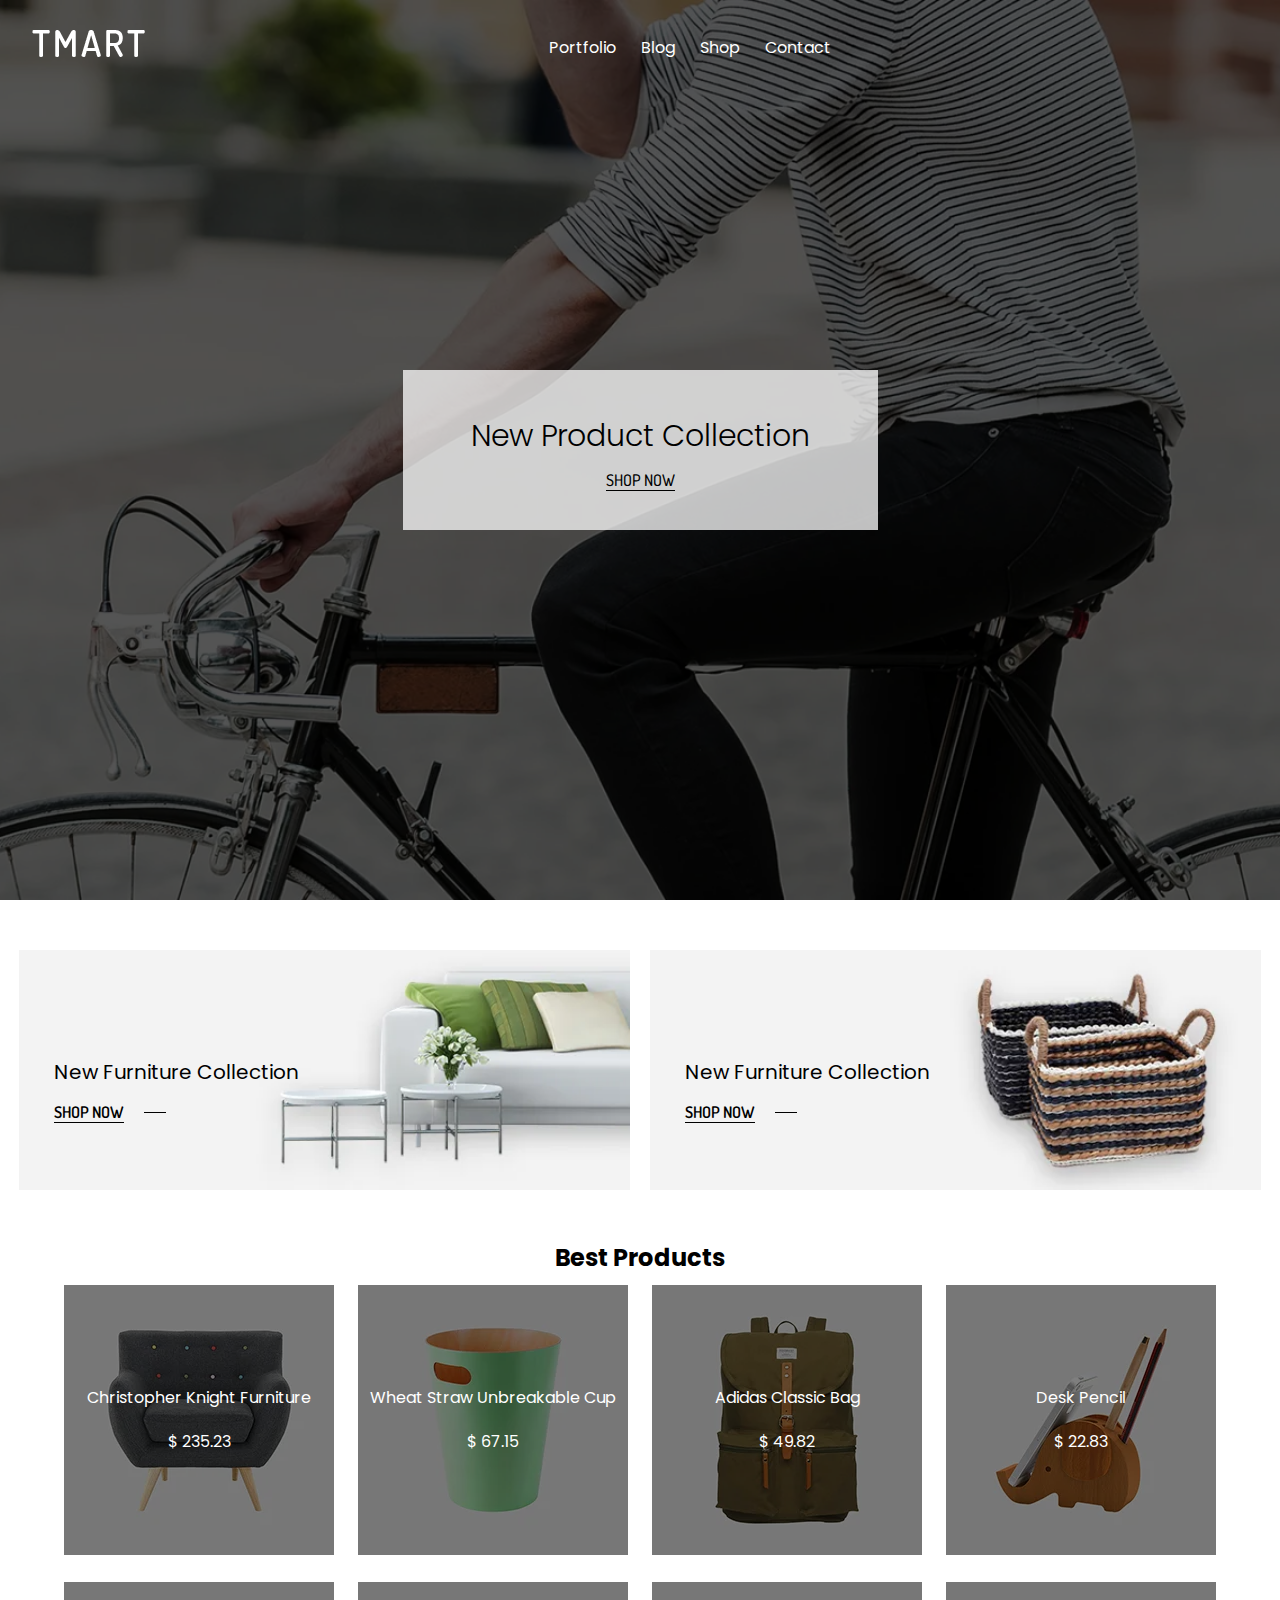
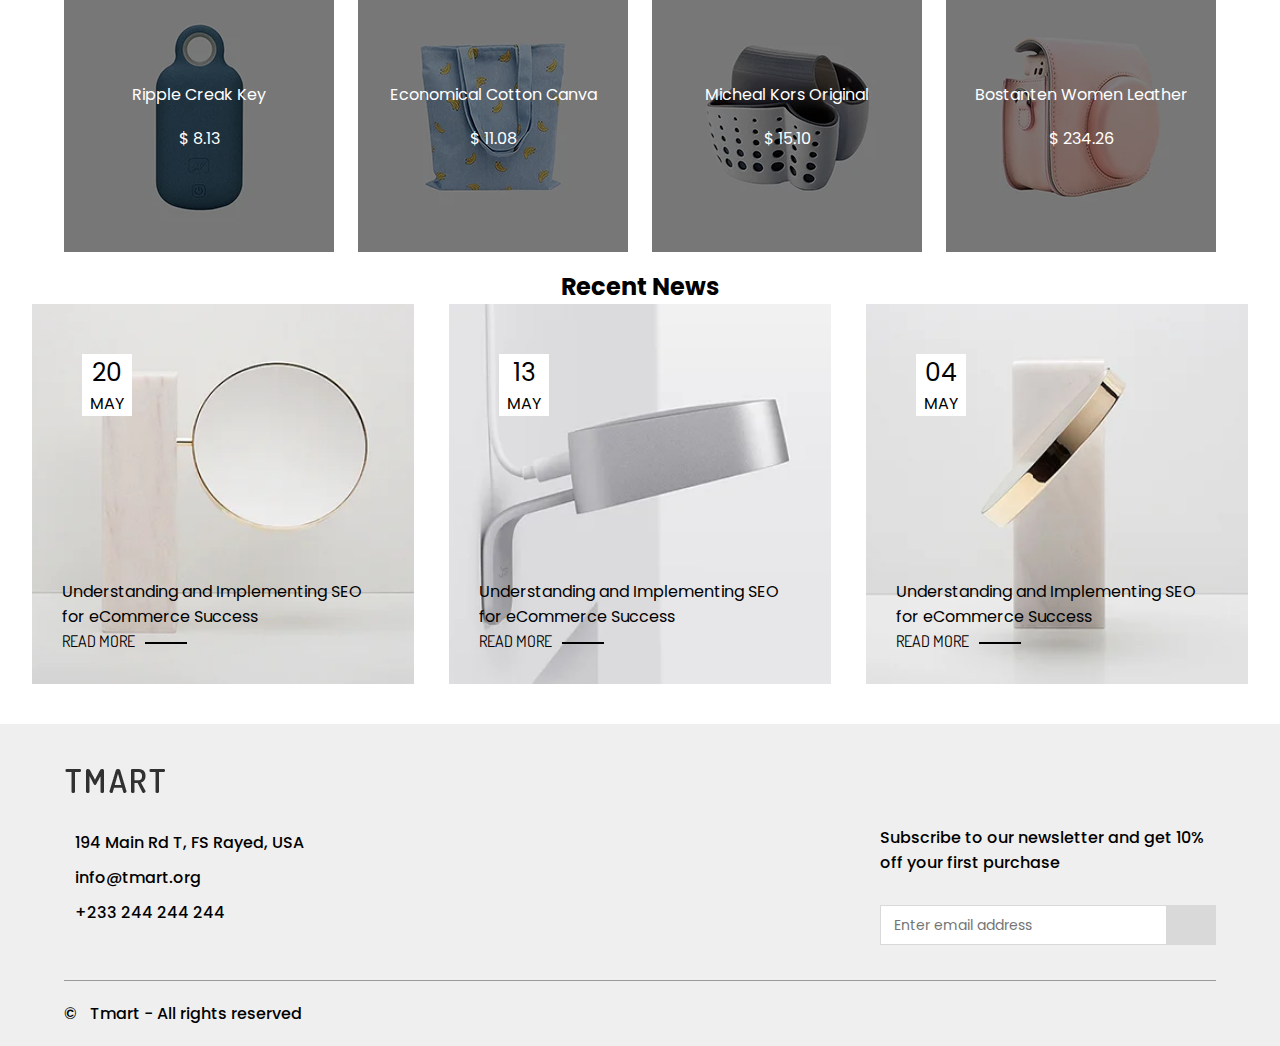
==== commit 83683698: "Small-Edits" ====
--- a/index.html
+++ b/index.html
@@ -103,56 +103,69 @@
     </section><!--===END OF MESSAGE SECTION ===-->
 
 
-    
-
-    
     <!-- The Best Product Section -->
+    <h2 style="text-align: center;">Best Products</h2><!-- The items of the section -->
 
     <div class="BestProducts">
 
-      <h2>Best Products</h2><!-- The items of the section -->
-    
-
+      <div class="Product"></div>
       <div class="image-container">
         <figure><img src="images/MicrosoftTeams-image (1).png" alt="ChristopherKnightFurniture"></figure>
         <div class="overlay-text">
-          <figcaption>Christopher Knight Furniture <br> $ 235.23</figcaption>
+          <figcaption>Christopher Knight Furniture 
+            <p>$ 235.23</p>
+          </figcaption>
         </div>
         </div>
 
       <div class="image-container">
           <figure><img src="images/MicrosoftTeams-image (4).png" alt="WheatStrawUnbreakableCup"></figure>
-          <div class="overlay-text"><figcaption>Wheat Straw Unbreakable Cup <br> $ 67.15</figcaption></div>
+          <div class="overlay-text">
+            <figcaption>Wheat Straw Unbreakable Cup
+              <p>$ 67.15</p>
+            </figcaption></div>
       </div>
 
       <div class="image-container">
           <figure><img src="images/MicrosoftTeams-image (5).png" alt="AdidasClassicBag"></figure>
-          <div class="overlay-text"><figcaption>Adidas Classic Bag <br> $ 49.82</figcaption></div>
+          <div class="overlay-text"><figcaption>Adidas Classic Bag
+            <p>$ 49.82</p>
+          </figcaption></div>
       </div>
 
       <div class="image-container">
           <figure><img src="images/MicrosoftTeams-image (6).png" alt="DeskPencil"></figure>
-          <div class="overlay-text"><figcaption>Desk Pencil <br> $ 22.83</figcaption></div>
+          <div class="overlay-text"><figcaption>Desk Pencil
+            <p>$ 22.83</p>
+          </figcaption></div>
       </div>
 
       <div class="image-container">
           <figure><img src="images/MicrosoftTeams-image (7).png" alt="RippleCreakKey"></figure>
-          <div class="overlay-text"><figcaption>Ripple Creak Key <br> $ 8.13</figcaption></div>
+          <div class="overlay-text"><figcaption>Ripple Creak Key
+            <p>$ 8.13</p>
+          </figcaption></div>
       </div>
 
       <div class="image-container">
           <figure><img src="images/MicrosoftTeams-image (8).png" alt="EconomicalCotton Canva"></figure>
-          <div class="overlay-text"><figcaption>Economical Cotton Canva <br> $ 11.08</figcaption></div>
+          <div class="overlay-text"><figcaption>Economical Cotton Canva
+            <p>$ 11.08</p>
+          </figcaption></div>
       </div>
 
       <div class="image-container">
           <figure><img src="images/MicrosoftTeams-image (9).png" alt="MichealKorsOriginal"></figure>
-          <div class="overlay-text"><figcaption>Micheal Kors Original <br> $ 15.10</figcaption></div>
+          <div class="overlay-text"><figcaption>Micheal Kors Original
+            <p>$ 15.10</p>
+          </figcaption></div>
       </div>
 
       <div class="image-container">
           <figure><img src="images/MicrosoftTeams-image (10).png" alt="BostantenWomenLeather"></figure>
-          <div class="overlay-text"><figcaption>Bostanten Women Leather <br> $ 234.26</figcaption></div>
+          <div class="overlay-text"><figcaption>Bostanten Women Leather
+            <p>$ 234.26</p>
+          </figcaption></div>
       </div>
 
     </div>
@@ -281,8 +294,6 @@
   </footer><!--=== END FOOTER-->
 
 
-
-
   <!--=== SCRIPT SECTION-->
   <script>
     feather.replace();
--- a/style/footer.css
+++ b/style/footer.css
@@ -5,7 +5,7 @@
 }
 
 .footer-logo {
-  margin-left: 10px;
+  margin-left: 20px;
   margin-bottom: 25px;
 }
 .footer-logo .tmart-logo {
@@ -129,7 +129,7 @@
     width: 100%;
   }
   .footer-logo {
-    margin-left: 120px;
+    margin-left: 65px;
   }
   .copyright-section {
     width: 90%;
--- a/style/blogsection.css
+++ b/style/blogsection.css
@@ -127,7 +127,7 @@
     .blog-section .container-blog {
         display: grid;
         grid-template-columns: repeat(1, 1fr);
-        gap: 10px;
+        gap: 20px;
     }
 }
 
@@ -136,7 +136,7 @@
     .blog-section .container-blog {
         display: grid;
         grid-template-columns: repeat(2, 1fr);
-        gap: 5px;
+        gap: 35px;
     }
 }
 
@@ -145,6 +145,6 @@
     .blog-section .container-blog {
         display: grid;
         grid-template-columns: repeat(3, 1fr);
-        gap: 10px;
+        gap: 35px;
     }
 }--- a/style/BestProducts.css
+++ b/style/BestProducts.css
@@ -1,7 +1,16 @@
+/*GOOGLE FONTS*/
+@import url('https://fonts.googleapis.com/css2?family=Poppins:ital,wght@0,100;0,200;0,300;0,400;0,500;0,600;0,700;0,800;0,900;1,100;1,200;1,300;1,400;1,500;1,600;1,700;1,800;1,900&display=swap');
+
+.overlay-text p {
+  padding-top: 20px;
+}
+
 .BestProducts {
   text-align: center;
   align-items: center;
   background-color: white;
+  box-sizing: border-box;
+  flex-shrink: 0;
 }
 .image-container {
     position: relative;
@@ -11,8 +20,8 @@
   
   .image-container img {
     display: block;
-    max-width: 100%;
-    height: auto;
+    max-width:fit-content;
+    height: fit-content;
   }
   
   .overlay-text {
@@ -24,6 +33,7 @@
     background-color: rgba(0, 0, 0, 0.5);
     color: white;
     text-align: center;
+    font-weight: 500px;
     z-index: 1;
     display: flex;
     align-items: center;
@@ -37,5 +47,29 @@
   opacity: 1;
 }
 
-@media (min-width: 900px) {
+/*=== MOBILE VIEW ===*/
+@media (max-width:599px){
+  .BestProducts {
+      display:-ms-flexbox;
+      grid-template-columns: repeat(1, 1fr);
+      gap: 20px;
+  }
 }
+
+/*=== TABLET VIEW ===*/
+@media (max-width:899px) and (min-width:600px) {
+  .BestProducts {
+      display:-ms-flexbox;
+      grid-template-columns: repeat(2, 1fr);
+      gap: 20px;
+  }
+}
+
+/*=== DESKTOP VIEW ===*/
+@media (min-width:900px){
+  .BestProducts {
+    display:-ms-flexbox;
+      grid-template-columns: repeat(3, 1fr);
+      gap: 20px;  
+  }
+}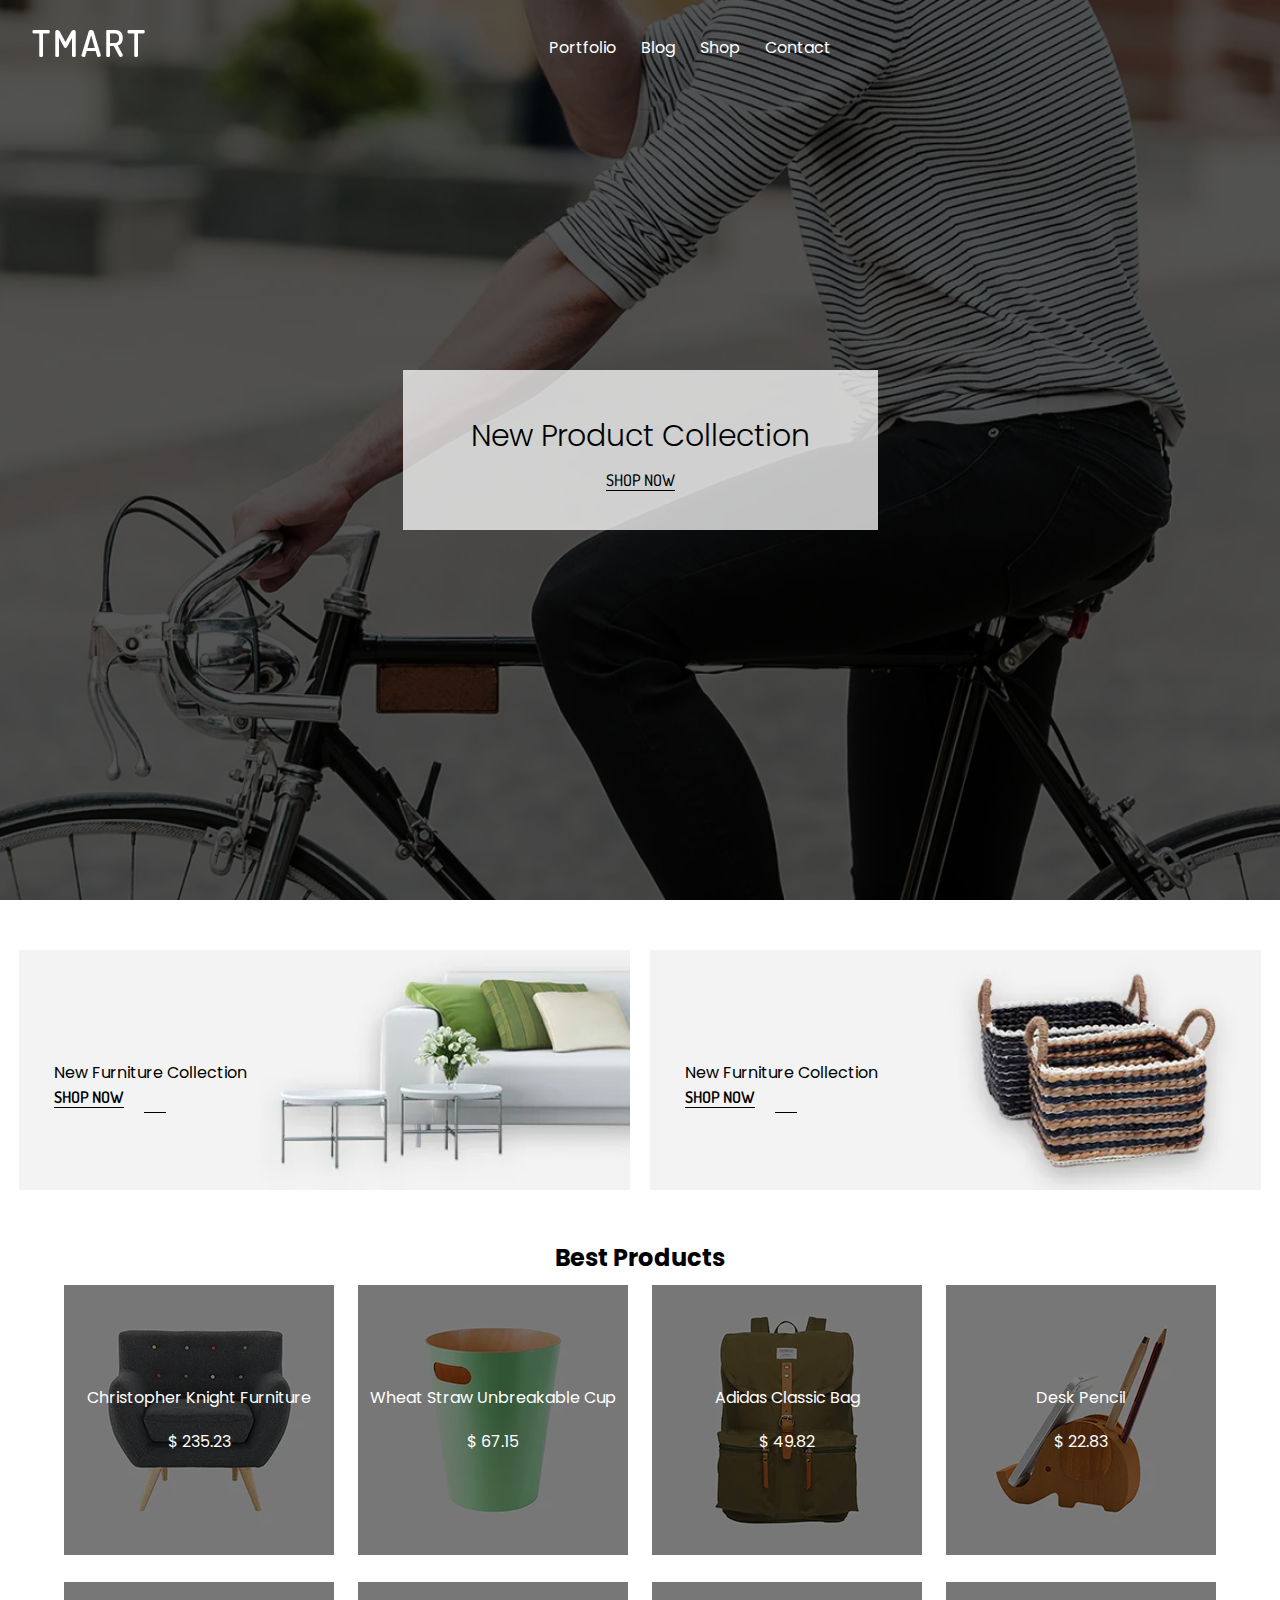
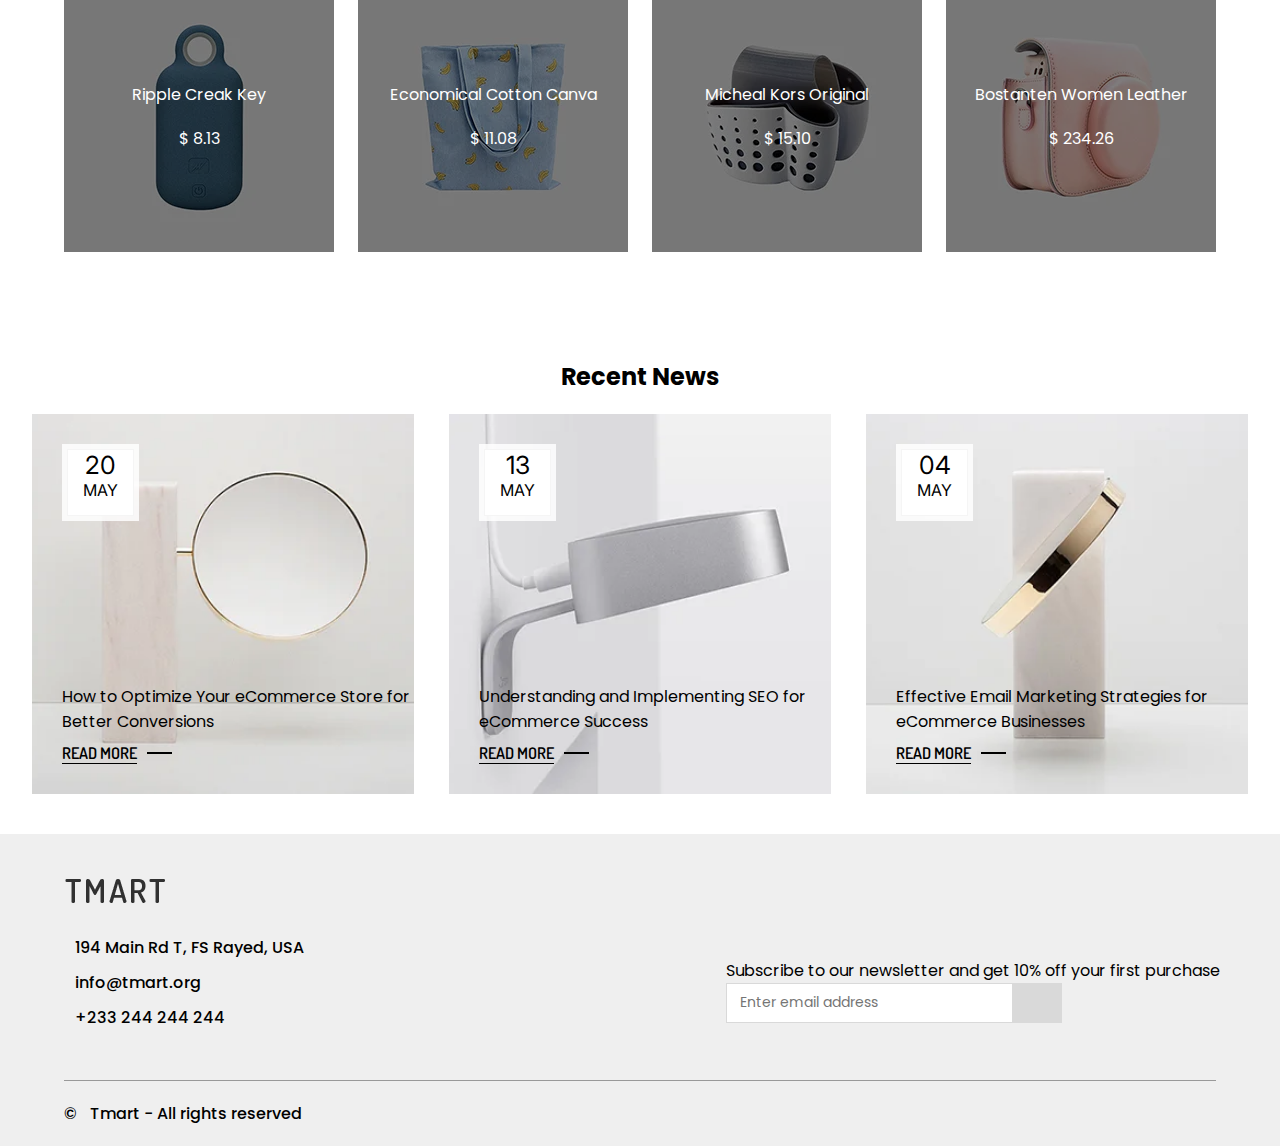
==== commit e3a738dd: "working on  the blog section" ====
--- a/index.html
+++ b/index.html
@@ -10,7 +10,7 @@
   <link rel="stylesheet" href="./style/hero.css">
   <link rel="stylesheet" href="./style/message-section.css">
   <link rel="stylesheet" href="./style/footer.css">
-  <link rel="stylesheet" href="./style/blogsection.css" />
+  <link rel="stylesheet" href="./style/blog-section.css">
   <link rel="stylesheet" href="./style/BestProducts.css">
 
   <link rel="icon" href="./images/logo.png">
@@ -87,7 +87,7 @@
     <section class="message-section">
       <div class="furniture-collection">
         <div class="group-text">
-          <p>New Furniture Collection</p>
+          <div>New Furniture Collection</div>
           <a href="#">SHOP NOW</a>
           <div class="line"></div>
         </div>
@@ -95,7 +95,7 @@
 
       <div class="basket-collection">
         <div class="group-text">
-          <p>New Furniture Collection</p>
+          <div>New Furniture Collection</div>
           <a href="#">SHOP NOW</a>
           <div class="line"></div>
         </div>
@@ -175,47 +175,51 @@
       <h2>Recent News</h2>
       <div class="container-blog">
         <div class="article recent">
-          <div class="recent-date">
-            <p class="increase">20</p>
-            <p><span>MAY</span></p>
+          <div class="recent-date-border"><!--Container for the recent date-->
+            <div class="recent-date">
+              <p class="increase">20</p>
+              <p><span>MAY</span></p>
+            </div>
           </div>
           <div class="recent-text">
             <p>
-              Understanding and Implementing SEO for 
-              eCommerce Success
+              How to Optimize Your eCommerce Store for Better Conversions
             </p>
-            <a href="#">READ MORE</a>
+            <a href="#">READ MORE</a><span></span>
           </div>
         </div>
         <div class="article recent2">
-          <div class="recent-date">
-            <p class="increase">13</p>
-            <p><span>MAY</span></p>
+          <div class="recent-date-border"><!--Container for the recent date-->
+            <div class="recent-date">
+              <p class="increase">13</p>
+              <p><span>MAY</span></p>
+            </div>
           </div>
           <div class="recent-text">
             <p>
               Understanding and Implementing SEO for
               eCommerce Success
             </p>
-            <a href="#">READ MORE</a>
+            <a href="#">READ MORE</a><span></span>
           </div>
         </div>
         <div class="article recent3">
-          <div class="recent-date">
-            <p class="increase">04</p>
-            <p><span>MAY</span></p>
+          <div class="recent-date-border"><!--Container for the recent date-->
+            <div class="recent-date">
+              <p class="increase">04</p>
+              <p><span>MAY</span></p>
+            </div>
           </div>
           <div class="recent-text">
             <p>
-              Understanding and Implementing SEO for
-              eCommerce Success
+              Effective Email Marketing Strategies for eCommerce Businesses
             </p>
-            <a href="#" class="read-more-link">READ MORE</a>
+            <a href="#" class="read-more-link">READ MORE</a><span></span>
           </div>
         </div>
       </div>
     </section>
-    <!---=== BLOG SECTION END ===--->
+    <!---=== BLOG SECTION END ===-->
 
 
   </main><!--=== END OF MAIN ===-->
@@ -236,27 +240,27 @@
               <div class="map-pin">
                 <i data-feather="map-pin"></i>
               </div>
-              <p>
+              <div>
                 194 Main Rd T, FS Rayed, USA
-              </p>
+              </div>
             </div>
       
             <div class="message">
               <div class="mail">
                 <i data-feather="mail"></i>
               </div>
-              <p>
+              <div>
                 info@tmart.org
-              </p>
+              </div>
             </div>
       
             <div class="phone">
               <div class="phone-call">
                 <i data-feather="phone-call"></i>
               </div>
-              <p>
+              <div>
                 +233 244 244 244
-              </p>
+              </div>
             </div>
           </section><!--=== END OF ADDRESS SECTION ===-->
   
@@ -265,9 +269,9 @@
         <div class="sub-container-right"><!--=== START OF SUBCONTAINER RIGHT ===-->
           <!--=== SUBSCRIBE SECTION ===-->
           <section class="subscribe-section">
-            <p>
+            <div>
               Subscribe to our newsletter and get 10% off your first purchase
-            </p>
+            </div>
             <div class="newsletter-form">
               <form action="process_file.php" method="post" target="_self">
                 <input type="email" id="email" name="email" placeholder="Enter email address" required class="email-input">
@@ -285,9 +289,9 @@
       <section class="copyright-section">
         <div class="copyright-text">
           <div class="copyright-logo">&copy;</div>
-          <p>
+          <div>
             Tmart - All rights reserved
-          </p>
+          </div>
         </div>
       </section><!--=== COPY RIGHT SECTION ===-->
     </div><!--END OF CONTAINER-->
--- a/style/blog-section.css
+++ b/style/blog-section.css
@@ -0,0 +1,143 @@
+/*style sheet*/
+@import url('https://fonts.googleapis.com/css2?family=Dosis:wght@200;300;400;500;600;700&display=swap');
+@import url('https://fonts.googleapis.com/css2?family=Inter:wght@400;700&display=swap');
+
+
+.blog-section {
+    margin: 90px 0 40px 0;
+}
+
+.blog-section h2{
+    text-align: center;
+    margin-bottom: 20px;
+}
+
+.blog-section .container-blog{
+    margin: 0 auto; 
+    width: 95%;
+}
+
+.container-blog .article {
+    height: 380px;
+    background-size: cover;
+    background-position: center;
+    background-repeat: no-repeat;
+    position: relative;
+}
+.container-blog .recent {
+    background-image: url(../images/b1.png);
+}
+
+.container-blog .recent2 {
+    background-image: url(../images/b2.png);
+}
+
+.container-blog .recent3 {
+    background-image: url(../images/b3.png);
+}
+
+.container-blog .recent, .recent2, .recent3 {
+    display: flex;
+    flex-direction: column;
+    justify-content: space-between;
+    padding: 30px;
+    border: #000;
+}
+
+
+.article .recent-date .recent-text .recent-text a {
+    display: flex;
+    flex-direction: column;
+    line-height: 1.5;    
+}
+
+.article .recent-date{
+    width: 67px;
+    height: 67px;
+    top: 1988px;
+    left: 46px;
+    text-align: center;
+    background-color: #fff;
+    /* border-style: double; */
+    border: 1px solid rgba(0, 0, 0, 0.04); /*Creates a border around the calendar*/
+}
+
+/*Gives the effect of inside padding*/
+.article .recent-date-border {
+    padding: 5px;
+    background: rgba(255, 255, 255, 0.83);
+    position: absolute;
+}
+
+.recent-date{
+    font-family: 'Inter';
+   }
+
+.container-blog .increase {
+    font-size: 25px;
+}
+
+.recent-text {
+    font-family: 'Poppins', sans-serif;
+    transition: 0.3s;
+    position: absolute;
+    bottom: 60px;
+}
+.recent-text a {
+    font-family: 'Dosis', sans-serif;
+    font-weight: 600;
+    position: inherit;
+    bottom: -30px;
+    border-bottom: 1px solid #000;
+}
+.recent-text span {
+    display: inline-block;
+    width: 25px;
+    height: 1px;
+    border-top: 2px solid #000;/* Adjust the size to control the thickness of the line */
+    position: inherit; /* Ancestor is on position absolute*/
+    bottom: -20px;
+    left: 85px;
+
+}
+
+.recent-text a:hover {
+    color: #c59400;
+    border: none;
+}
+
+/* .recent-text a::after {
+    content: "";
+    border: 1px solid #000;
+    display: inline-block;
+    width: 40px;
+    vertical-align: middle;
+    margin: 10px;
+} */
+
+/*=== MOBILE VIEW ===*/
+@media (max-width:599px){
+    .blog-section .container-blog {
+        display: grid;
+        grid-template-columns: repeat(1, 1fr);
+        gap: 20px;
+    }
+}
+
+/*=== TABLET VIEW ===*/
+@media (max-width:899px) and (min-width:600px) {
+    .blog-section .container-blog {
+        display: grid;
+        grid-template-columns: repeat(2, 1fr);
+        gap: 35px;
+    }
+}
+
+/*=== DESKTOP VIEW ===*/
+@media (min-width:900px){
+    .blog-section .container-blog {
+        display: grid;
+        grid-template-columns: repeat(3, 1fr);
+        gap: 35px;
+    }
+}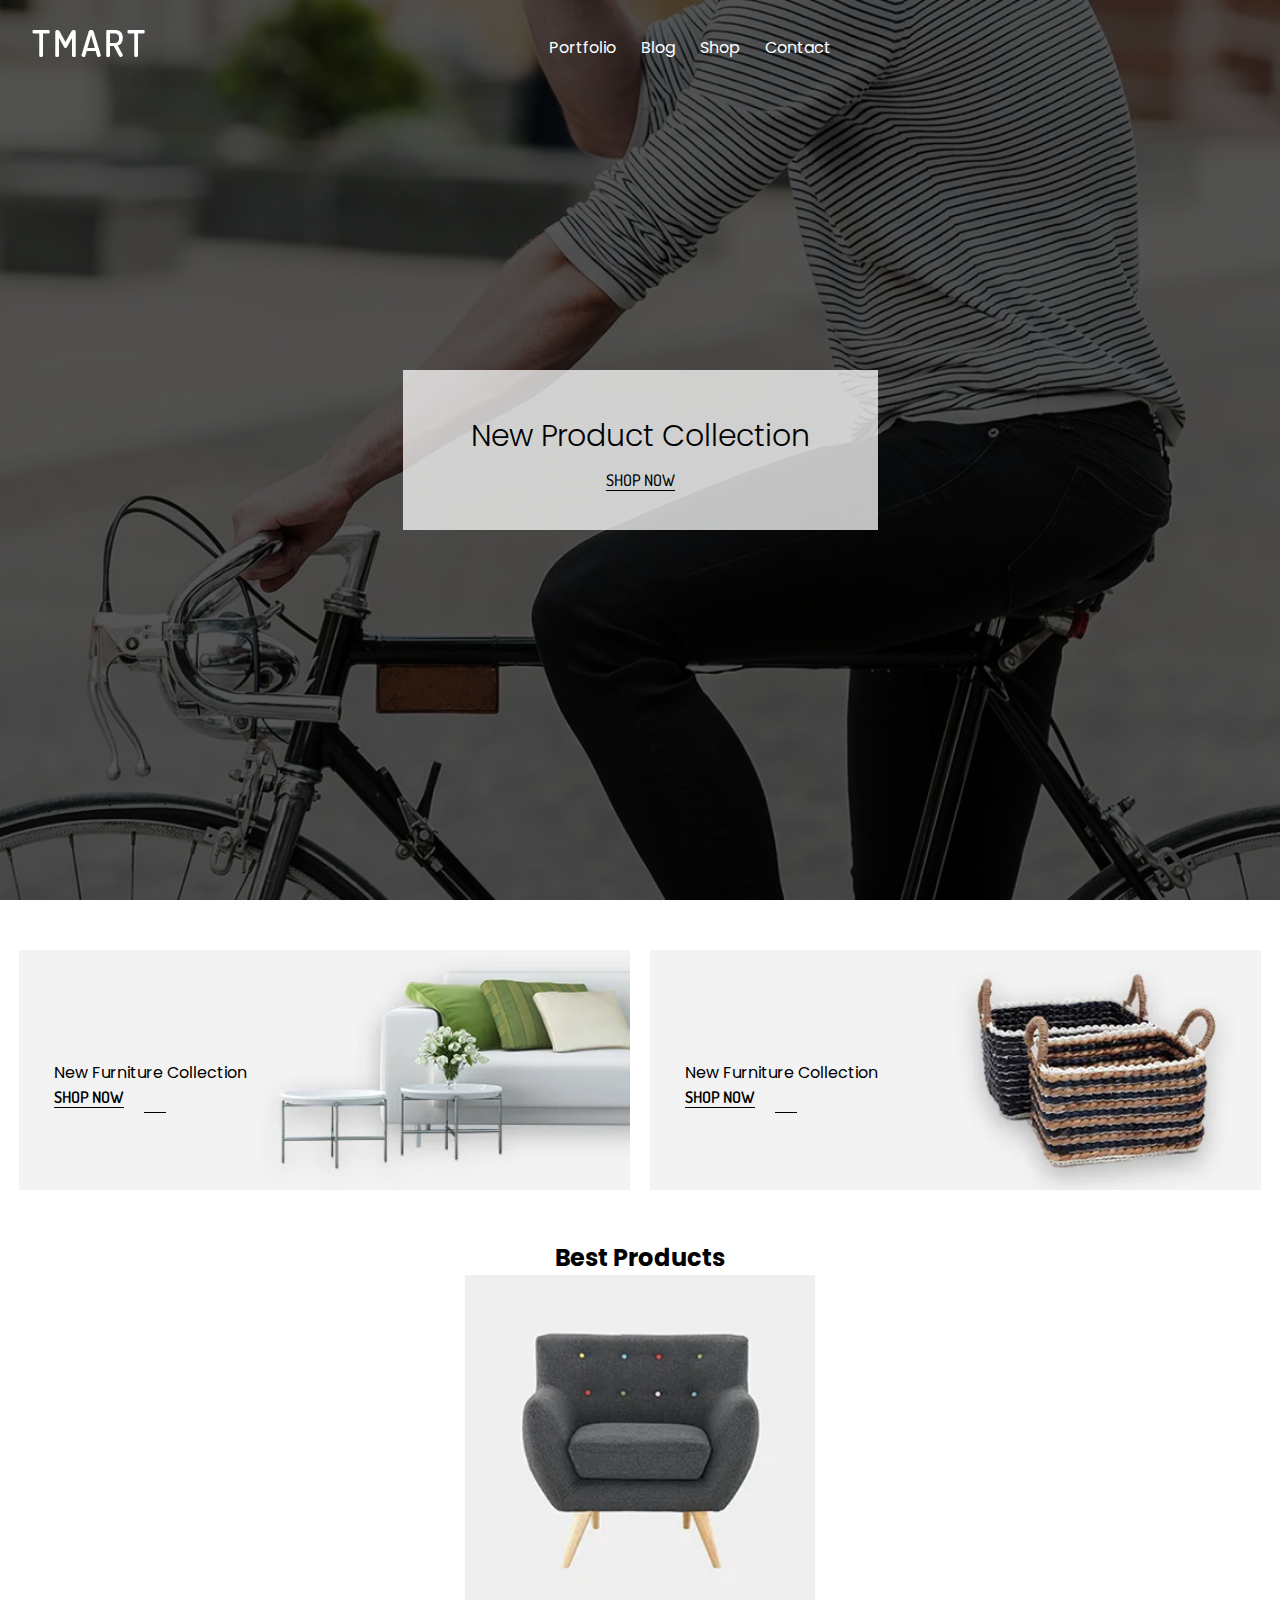
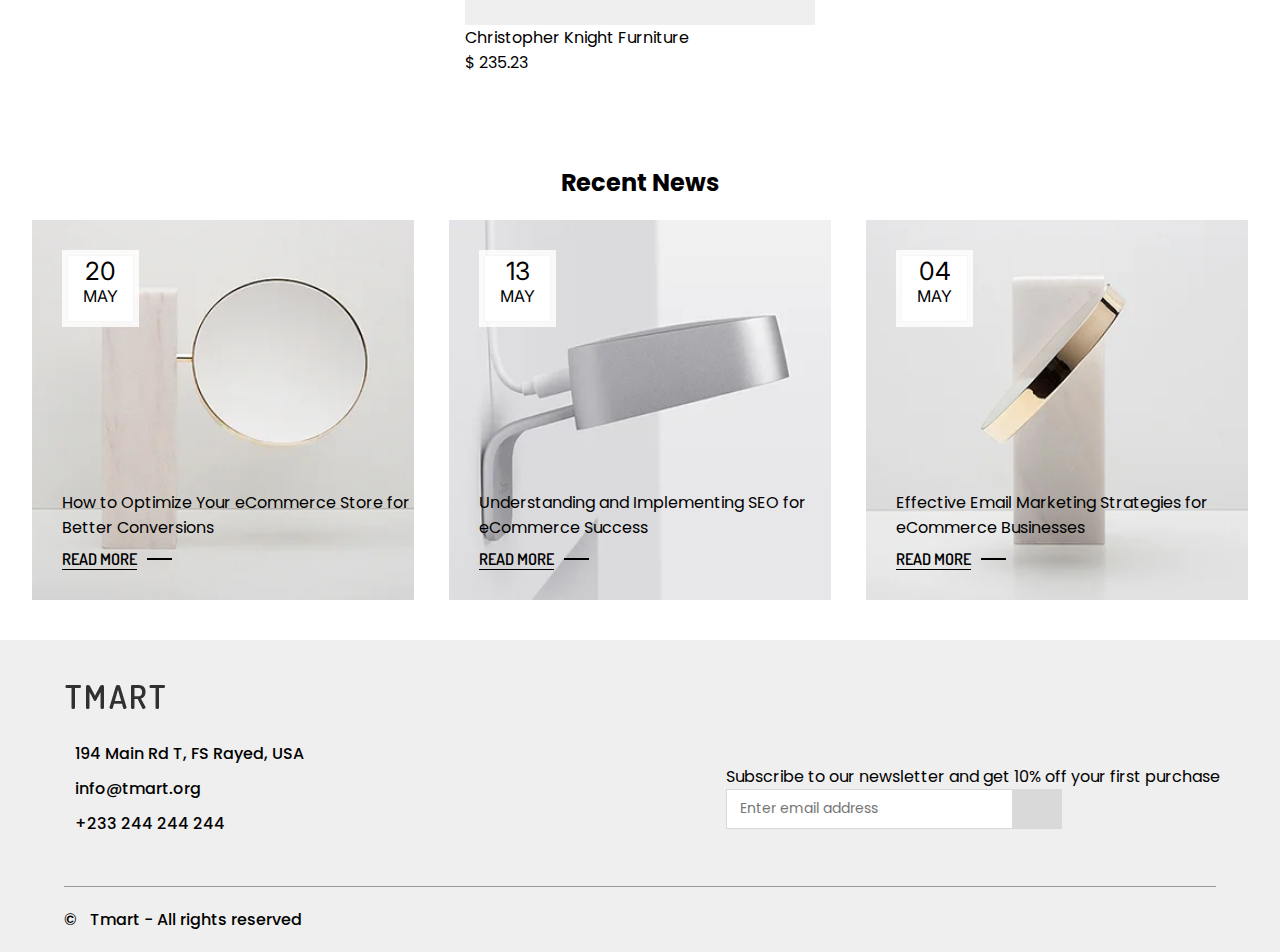
==== commit 94182ee7: "working on product section" ====
--- a/index.html
+++ b/index.html
@@ -11,7 +11,7 @@
   <link rel="stylesheet" href="./style/message-section.css">
   <link rel="stylesheet" href="./style/footer.css">
   <link rel="stylesheet" href="./style/blog-section.css">
-  <link rel="stylesheet" href="./style/BestProducts.css">
+  <link rel="stylesheet" href="./style/product-section.css">
 
   <link rel="icon" href="./images/logo.png">
   <!--END OF CSS LINKS-->
@@ -104,21 +104,20 @@
 
 
     <!-- The Best Product Section -->
-    <h2 style="text-align: center;">Best Products</h2><!-- The items of the section -->
-
-    <div class="BestProducts">
-
-      <div class="Product"></div>
-      <div class="image-container">
-        <figure><img src="images/MicrosoftTeams-image (1).png" alt="ChristopherKnightFurniture"></figure>
+
+    <div class="product-section">
+      <h2 class="best-product-heading">Best Products</h2>
+
+      <div class="image-container">
+        <div class="sofa product-img"></div>
         <div class="overlay-text">
           <figcaption>Christopher Knight Furniture 
             <p>$ 235.23</p>
           </figcaption>
         </div>
-        </div>
-
-      <div class="image-container">
+      </div>
+
+      <!-- <div class="image-container">
           <figure><img src="images/MicrosoftTeams-image (4).png" alt="WheatStrawUnbreakableCup"></figure>
           <div class="overlay-text">
             <figcaption>Wheat Straw Unbreakable Cup
@@ -166,9 +165,9 @@
           <div class="overlay-text"><figcaption>Bostanten Women Leather
             <p>$ 234.26</p>
           </figcaption></div>
-      </div>
-
-    </div>
+      </div> -->
+
+    </div><!--=== END OF PRODUCT SECTION ===-->
 
     <!--=== BLOG SECTION START===-->
     <section class="blog-section" id="blog">
--- a/style/product-section.css
+++ b/style/product-section.css
@@ -0,0 +1,89 @@
+/*GOOGLE FONTS*/
+@import url('https://fonts.googleapis.com/css2?family=Poppins:ital,wght@0,100;0,200;0,300;0,400;0,500;0,600;0,700;0,800;0,900;1,100;1,200;1,300;1,400;1,500;1,600;1,700;1,800;1,900&display=swap');
+
+.product-section {
+  width: 93%;
+  margin: 0 auto;
+  display: flex;
+  flex-direction: column;
+  align-items: center;
+}
+.image-container .product-img {
+  height: 350px;
+  width: 350px;
+}
+.image-container .sofa {
+  background: url(../images/furniture.png) scroll no-repeat center / cover;
+}
+/* .overlay-text p {
+  padding-top: 20px;
+} */
+
+/* .BestProducts {
+  text-align: center;
+  align-items: center;
+  background-color: white;
+  box-sizing: border-box;
+  flex-shrink: 0;
+} */
+/* .image-container {
+    position: relative;
+    display: inline-block;
+    margin: 10px; Add spacing between images if desired
+  } */
+  
+  /* .image-container img {
+    display: block;
+    max-width:fit-content;
+    height: fit-content;
+  } */
+  
+  /* .overlay-text {
+    position: absolute;
+    top: 0;
+    left: 0;
+    width: 100%;
+    height: 100%;
+    background-color: rgba(0, 0, 0, 0.5);
+    color: white;
+    text-align: center;
+    font-weight: 500px;
+    z-index: 1;
+    display: flex;
+    align-items: center;
+    justify-content: center;
+    font-size: 16px;
+    line-height: 1.5;
+  } */
+  
+/* If you want the overlay to be visible at all times */
+/* .image-container .overlay-text {
+  opacity: 1;
+} */
+
+/*=== MOBILE VIEW ===*/
+/* @media (max-width:599px){
+  .BestProducts {
+      display: grid;
+      grid-template-columns: repeat(1, 1fr);
+      gap: 20px;
+  }
+} */
+
+/*=== TABLET VIEW ===*/
+/* @media (max-width:899px) and (min-width:600px) {
+  .BestProducts {
+      display: grid;
+      grid-template-columns: repeat(2, 1fr);
+      gap: 20px;
+  }
+} */
+
+/*=== DESKTOP VIEW ===*/
+/* @media (min-width:900px){
+  .BestProducts {
+    display: grid;
+      grid-template-columns: repeat(3, 1fr);
+      gap: 20px;  
+  }
+} */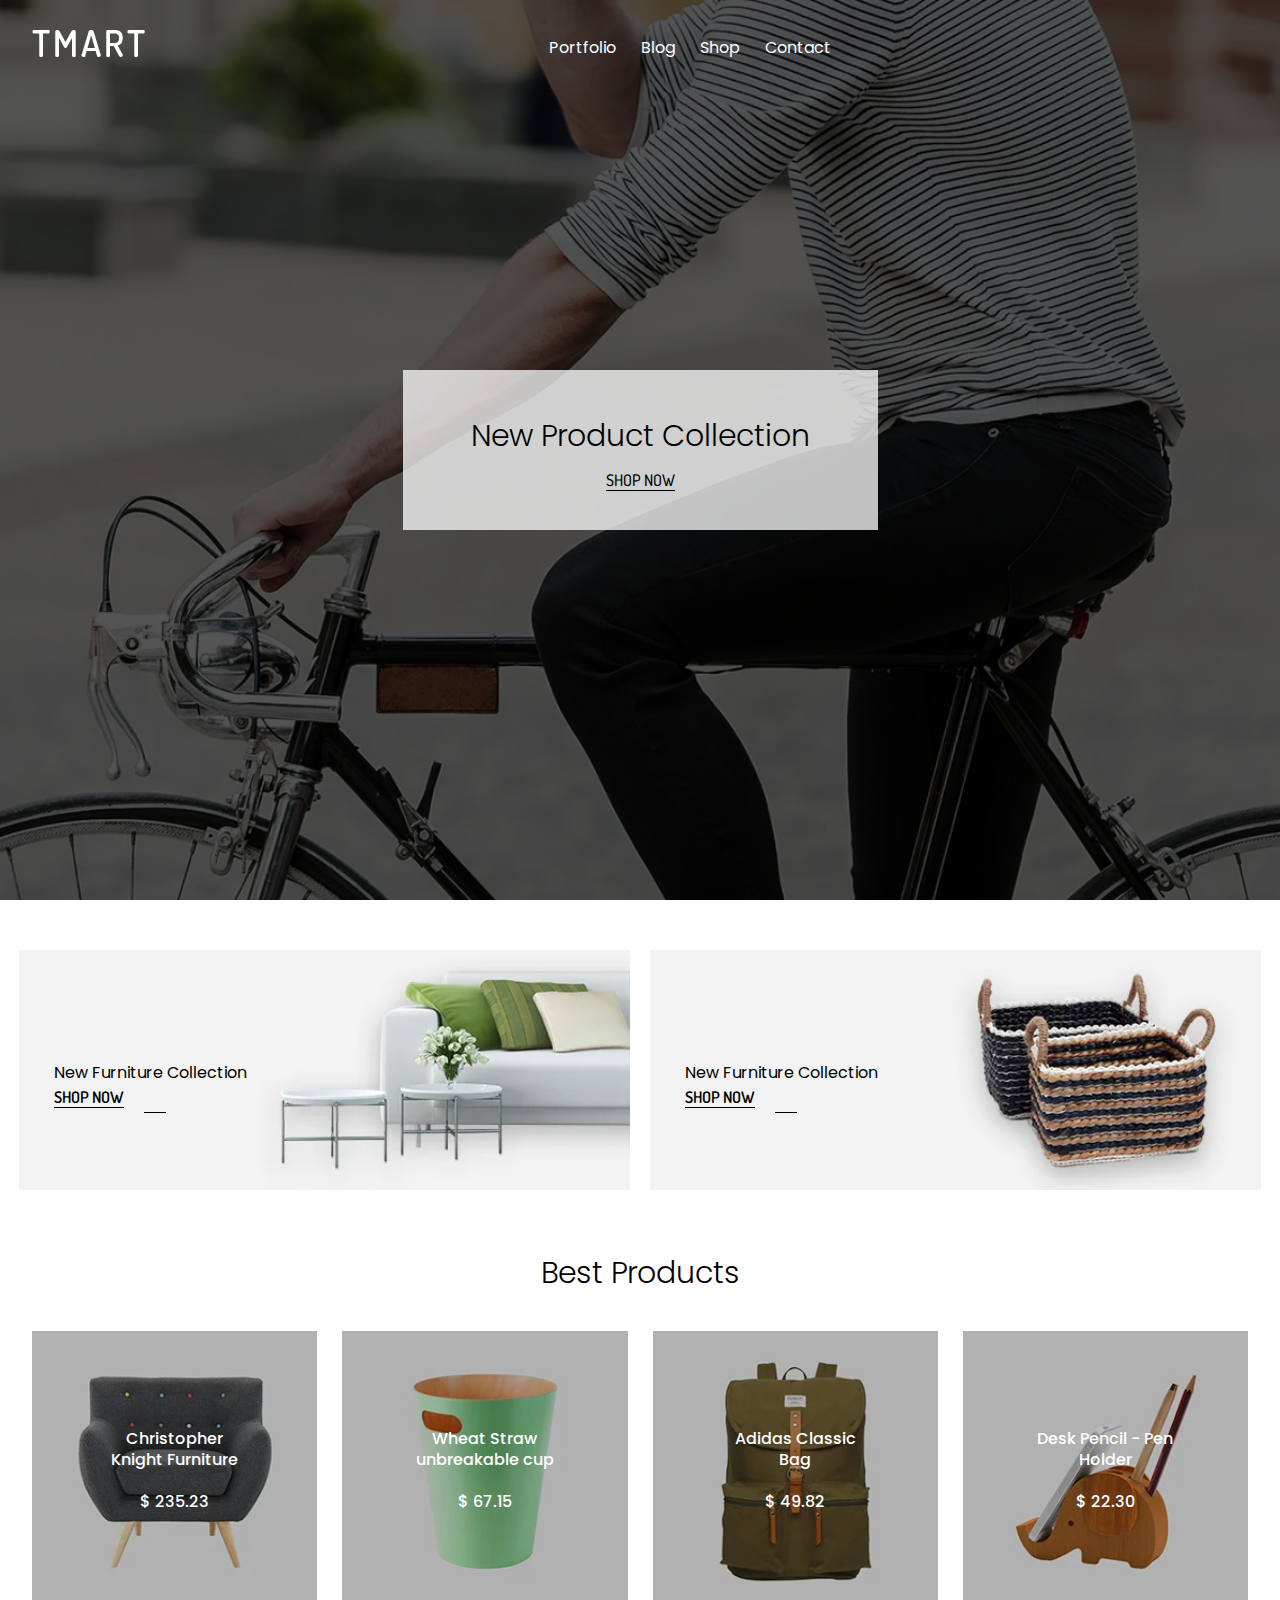
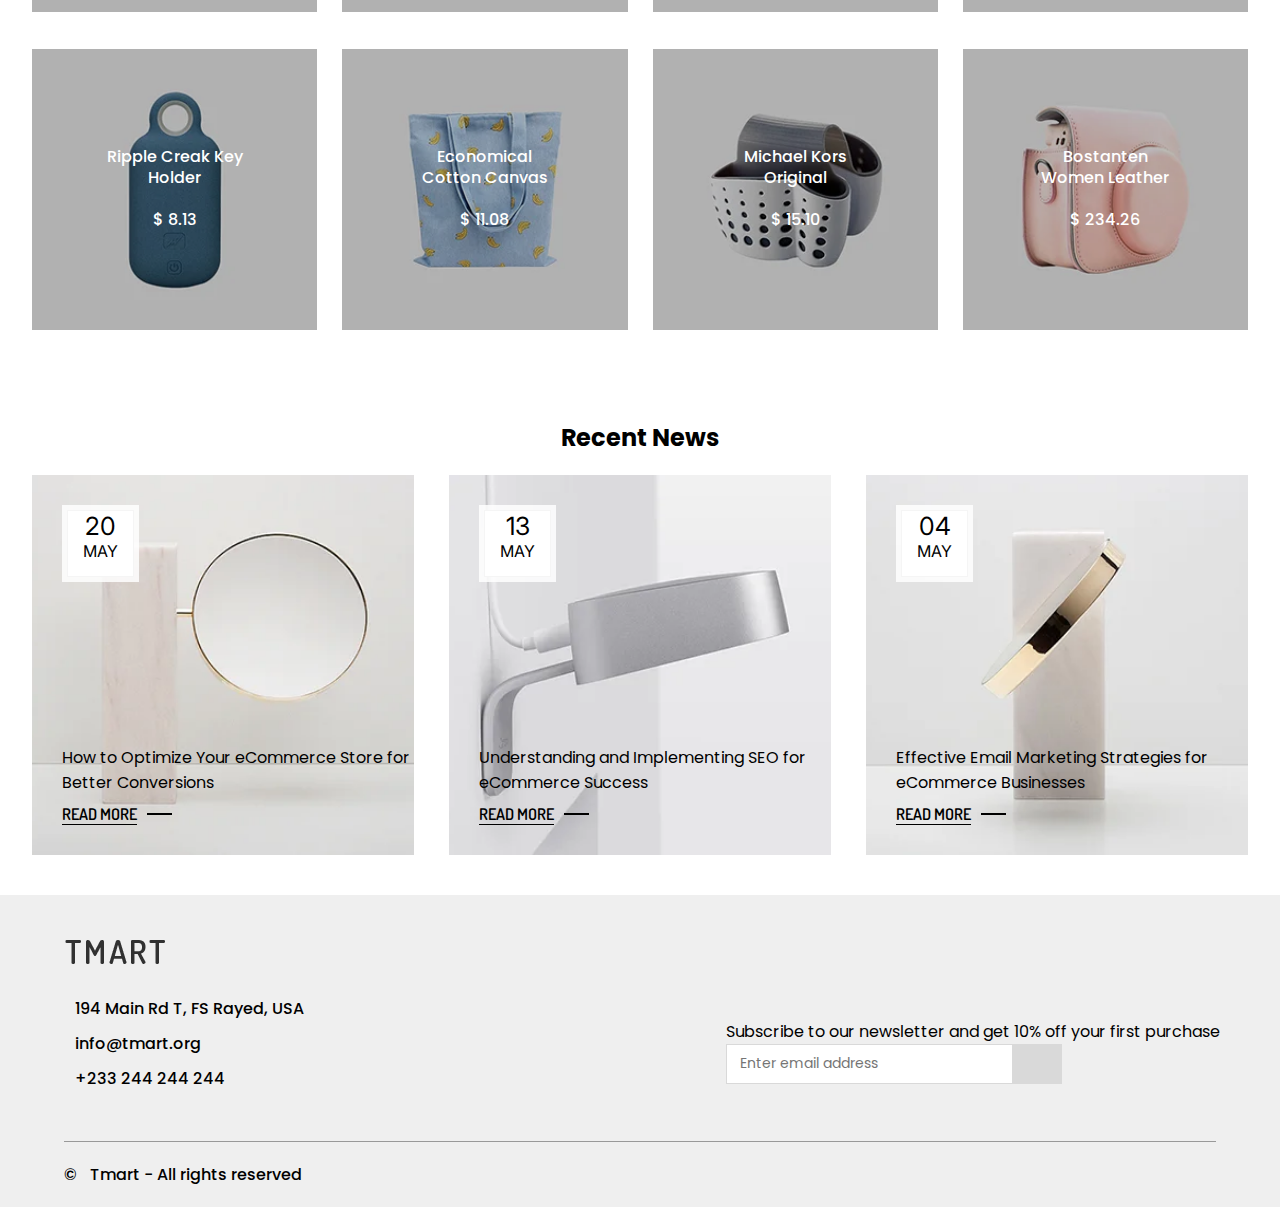
==== commit 53884390: "product section completed" ====
--- a/index.html
+++ b/index.html
@@ -104,70 +104,95 @@
 
 
     <!-- The Best Product Section -->
-
-    <div class="product-section">
+    
+
+    <div class="product-container">
       <h2 class="best-product-heading">Best Products</h2>
 
-      <div class="image-container">
-        <div class="sofa product-img"></div>
-        <div class="overlay-text">
-          <figcaption>Christopher Knight Furniture 
-            <p>$ 235.23</p>
-          </figcaption>
-        </div>
-      </div>
-
-      <!-- <div class="image-container">
-          <figure><img src="images/MicrosoftTeams-image (4).png" alt="WheatStrawUnbreakableCup"></figure>
-          <div class="overlay-text">
-            <figcaption>Wheat Straw Unbreakable Cup
-              <p>$ 67.15</p>
-            </figcaption></div>
-      </div>
-
-      <div class="image-container">
-          <figure><img src="images/MicrosoftTeams-image (5).png" alt="AdidasClassicBag"></figure>
-          <div class="overlay-text"><figcaption>Adidas Classic Bag
-            <p>$ 49.82</p>
-          </figcaption></div>
-      </div>
-
-      <div class="image-container">
-          <figure><img src="images/MicrosoftTeams-image (6).png" alt="DeskPencil"></figure>
-          <div class="overlay-text"><figcaption>Desk Pencil
-            <p>$ 22.83</p>
-          </figcaption></div>
-      </div>
-
-      <div class="image-container">
-          <figure><img src="images/MicrosoftTeams-image (7).png" alt="RippleCreakKey"></figure>
-          <div class="overlay-text"><figcaption>Ripple Creak Key
-            <p>$ 8.13</p>
-          </figcaption></div>
-      </div>
-
-      <div class="image-container">
-          <figure><img src="images/MicrosoftTeams-image (8).png" alt="EconomicalCotton Canva"></figure>
-          <div class="overlay-text"><figcaption>Economical Cotton Canva
-            <p>$ 11.08</p>
-          </figcaption></div>
-      </div>
-
-      <div class="image-container">
-          <figure><img src="images/MicrosoftTeams-image (9).png" alt="MichealKorsOriginal"></figure>
-          <div class="overlay-text"><figcaption>Micheal Kors Original
-            <p>$ 15.10</p>
-          </figcaption></div>
-      </div>
-
-      <div class="image-container">
-          <figure><img src="images/MicrosoftTeams-image (10).png" alt="BostantenWomenLeather"></figure>
-          <div class="overlay-text"><figcaption>Bostanten Women Leather
-            <p>$ 234.26</p>
-          </figcaption></div>
-      </div> -->
-
-    </div><!--=== END OF PRODUCT SECTION ===-->
+      <div class="product-section">
+
+        <div class="image-container">
+          <div class="sofa product-img"></div>
+          <div class="overlay-text">
+            <div class="item-description">
+              Christopher Knight Furniture 
+            </div>
+            <div class="price">$  235.23</div>
+          </div>
+        </div>
+  
+        <div class="image-container">
+          <div class="cup product-img"></div>
+          <div class="overlay-text">
+            <div class="item-description">
+              Wheat Straw unbreakable cup 
+            </div>
+            <div class="price">$  67.15</div>
+          </div>
+        </div>
+  
+        <div class="image-container">
+          <div class="bag product-img"></div>
+          <div class="overlay-text">
+            <div class="item-description">
+              Adidas Classic Bag 
+            </div>
+            <div class="price">$  49.82</div>
+          </div>
+        </div>
+  
+        <div class="image-container">
+          <div class="pencil-holder product-img"></div>
+          <div class="overlay-text">
+            <div class="item-description">
+              Desk Pencil - Pen Holder
+            </div>
+            <div class="price">$  22.30</div>
+          </div>
+        </div>
+  
+        <div class="image-container">
+          <div class="key-holder product-img"></div>
+          <div class="overlay-text">
+            <div class="item-description">
+              Ripple Creak Key Holder 
+            </div>
+            <div class="price">$  8.13</div>
+          </div>
+        </div>
+  
+        <div class="image-container">
+          <div class="cotton-canvas product-img"></div>
+          <div class="overlay-text">
+            <div class="item-description">
+              Economical Cotton Canvas 
+            </div>
+            <div class="price">$  11.08</div>
+          </div>
+        </div>
+  
+        <div class="image-container">
+          <div class="michael-kors product-img"></div>
+          <div class="overlay-text">
+            <div class="item-description">
+              Michael Kors Original
+            </div>
+            <div class="price">$  15.10</div>
+          </div>
+        </div>
+  
+        <div class="image-container">
+          <div class="women-bag product-img"></div>
+          <div class="overlay-text">
+            <div class="item-description">
+              Bostanten Women Leather
+            </div>
+            <div class="price">$  234.26</div>
+          </div>
+        </div>
+  
+      </div><!--=== END OF PRODUCT SECTION ===-->
+    </div><!--== END OF PRODUCT CONTAINER ==-->
 
     <!--=== BLOG SECTION START===-->
     <section class="blog-section" id="blog">
--- a/style/product-section.css
+++ b/style/product-section.css
@@ -1,13 +1,29 @@
 /*GOOGLE FONTS*/
 @import url('https://fonts.googleapis.com/css2?family=Poppins:ital,wght@0,100;0,200;0,300;0,400;0,500;0,600;0,700;0,800;0,900;1,100;1,200;1,300;1,400;1,500;1,600;1,700;1,800;1,900&display=swap');
 
+
+.product-container {
+  width: 95%;
+  margin: 0  auto;
+
+}
+.product-container h2 {
+  text-align: center;
+  margin-bottom: 15px;
+  font-family: 'Poppins', sans-serif;
+  font-weight: 300;
+  font-size: 30px;
+}
 .product-section {
-  width: 93%;
+  width: 100%;
   margin: 0 auto;
   display: flex;
   flex-direction: column;
   align-items: center;
+  row-gap: 15px;
 }
+
+
 .image-container .product-img {
   height: 350px;
   width: 350px;
@@ -15,75 +31,87 @@
 .image-container .sofa {
   background: url(../images/furniture.png) scroll no-repeat center / cover;
 }
-/* .overlay-text p {
-  padding-top: 20px;
-} */
+.image-container .cup {
+  background: url(../images/cup.png) scroll no-repeat center / cover;
+}
+.image-container .bag {
+  background: url(../images/bag.png) scroll no-repeat center / cover;
+}
+.image-container .pencil-holder {
+  background: url(../images/pencil-holder.png) scroll no-repeat center / cover;
+}
+.image-container .key-holder {
+  background: url(../images/key-holder.png) scroll no-repeat center / cover;
+}
+.image-container .cotton-canvas {
+  background: url(../images/cotton-canvas.png) scroll no-repeat center / cover;
+}
 
-/* .BestProducts {
+.image-container .michael-kors {
+  background: url(../images/michael-kors.png) scroll no-repeat center / cover;
+}
+.image-container .women-bag {
+  background: url(../images/women-bag.png) scroll no-repeat center / cover;
+}
+
+.image-container {
+    position: relative;
+  }
+  
+.image-container .overlay-text {
+  position: absolute;
+  top: 0;
+  left: 0;
+  width: 100%;
+  height: 100%;
+  background-color: rgba(0, 0, 0, 0.26);
+  color: white;
   text-align: center;
+  display: flex;
+  flex-direction: column;
   align-items: center;
-  background-color: white;
-  box-sizing: border-box;
-  flex-shrink: 0;
-} */
-/* .image-container {
-    position: relative;
-    display: inline-block;
-    margin: 10px; Add spacing between images if desired
-  } */
-  
-  /* .image-container img {
-    display: block;
-    max-width:fit-content;
-    height: fit-content;
-  } */
-  
-  /* .overlay-text {
-    position: absolute;
-    top: 0;
-    left: 0;
-    width: 100%;
-    height: 100%;
-    background-color: rgba(0, 0, 0, 0.5);
-    color: white;
-    text-align: center;
-    font-weight: 500px;
-    z-index: 1;
-    display: flex;
-    align-items: center;
-    justify-content: center;
-    font-size: 16px;
-    line-height: 1.5;
-  } */
-  
-/* If you want the overlay to be visible at all times */
-/* .image-container .overlay-text {
-  opacity: 1;
-} */
+  justify-content: center;
+  font-family: 'Poppins', sans-serif;
+  font-weight: 500;
+}
+.overlay-text .item-description {
+  width: 140px;
+  margin: 0 auto 18px;
+  line-height: 1.3;
+}
 
-/*=== MOBILE VIEW ===*/
-/* @media (max-width:599px){
-  .BestProducts {
-      display: grid;
-      grid-template-columns: repeat(1, 1fr);
-      gap: 20px;
-  }
-} */
 
 /*=== TABLET VIEW ===*/
-/* @media (max-width:899px) and (min-width:600px) {
-  .BestProducts {
-      display: grid;
-      grid-template-columns: repeat(2, 1fr);
-      gap: 20px;
+@media (max-width:899px) and (min-width:600px) {
+  .product-section {
+    display: grid;
+    grid-template-columns: repeat(3, 1fr);
+    row-gap: 35px;
+    column-gap: 17px;
   }
-} */
+  .image-container .product-img {
+    height: 220px;
+    width: 100%;
+  }
+}
 
 /*=== DESKTOP VIEW ===*/
-/* @media (min-width:900px){
-  .BestProducts {
+@media (min-width:900px){
+  .product-section {
     display: grid;
-      grid-template-columns: repeat(3, 1fr);
-      gap: 20px;  
+    grid-template-columns: repeat(4, 1fr);
+    row-gap: 37px;
+    column-gap: 25px;  
   }
-} */+  .image-container .product-img {
+    height: 281px;
+    width: 100%;
+  }
+  .product-container {
+    margin: 60px  auto;
+  }
+  .product-container h2 {
+    margin-bottom: 35px;
+  }
+
+}